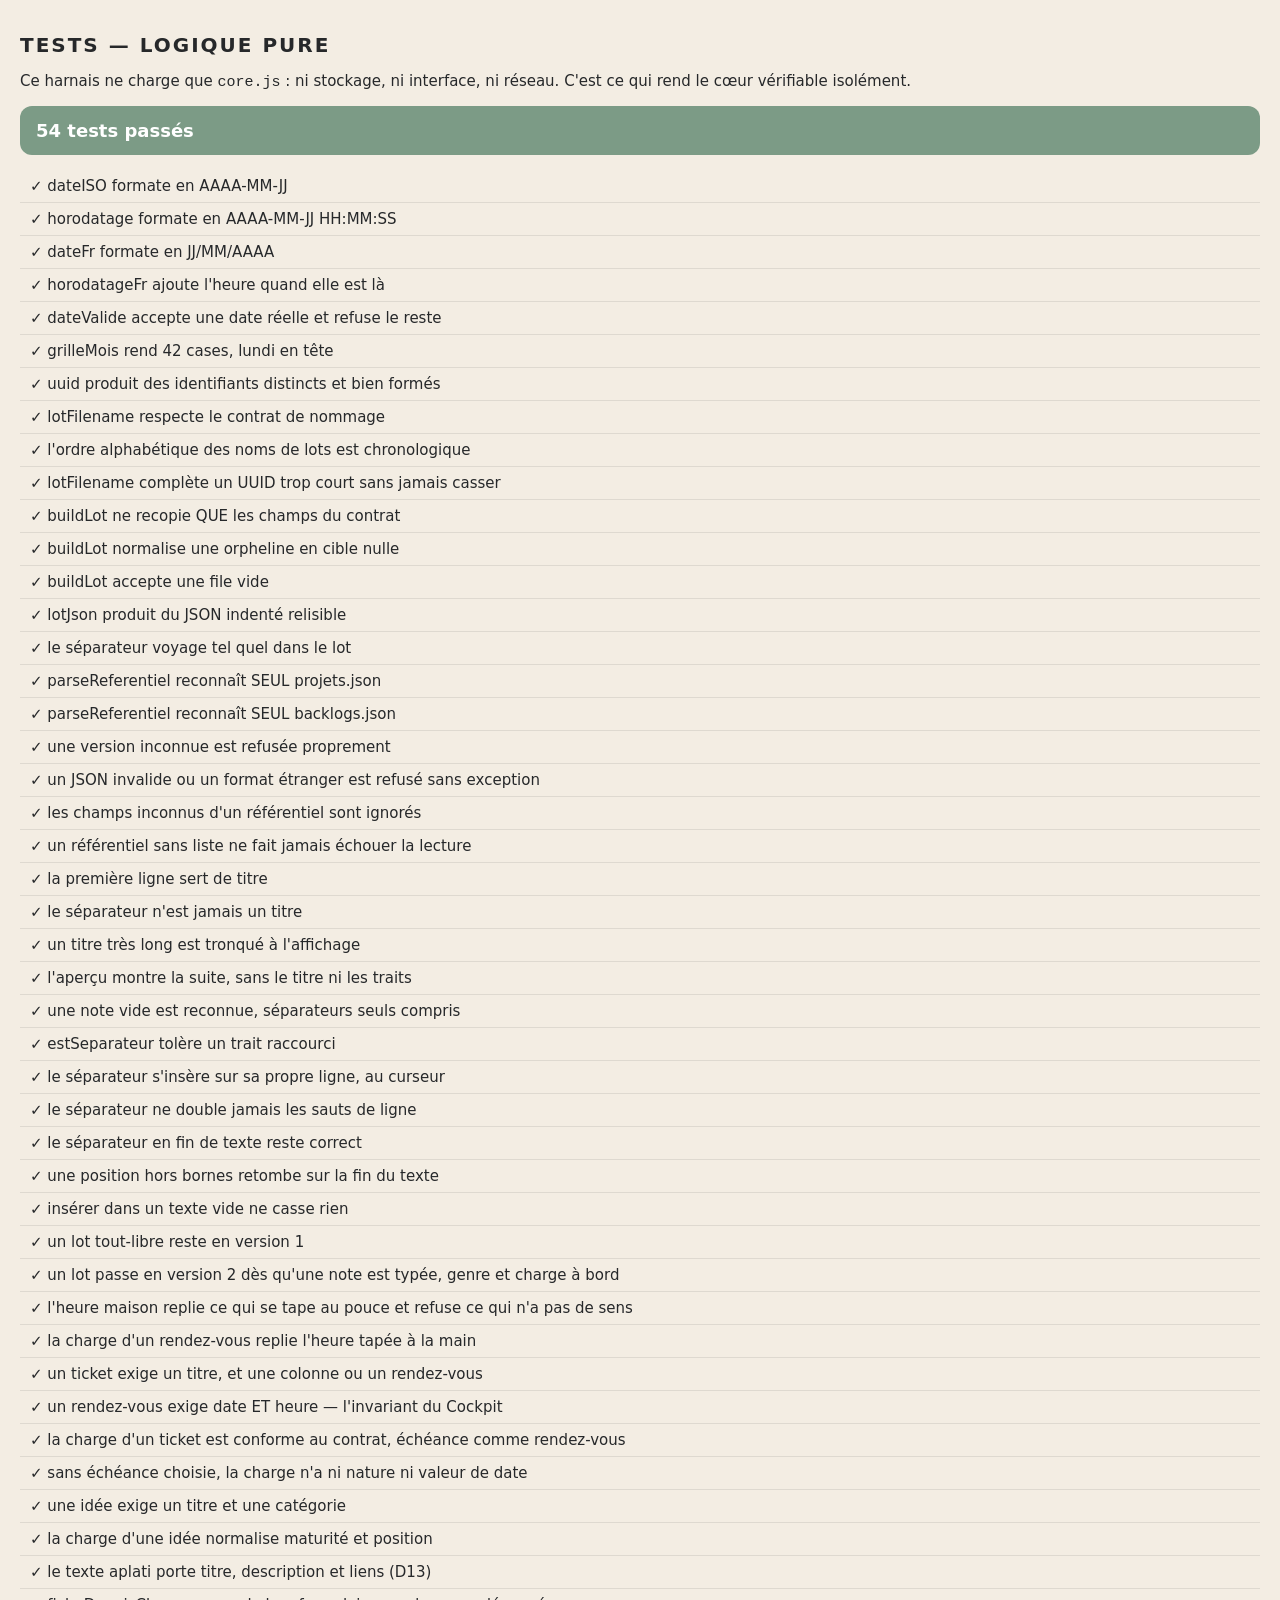
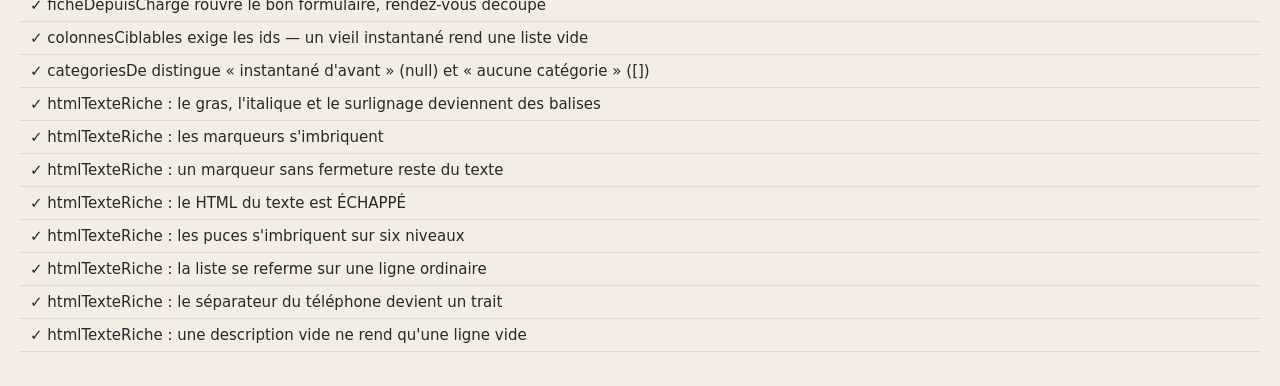
==== tests.html @ a729b192 "Descriptions du PC en texte riche : puces a six niveaux, gras, italique, surlignage, traits (cache v" ====
<!DOCTYPE html>
<html lang="fr">
  <head>
    <meta charset="utf-8" />
    <meta name="viewport" content="width=device-width, initial-scale=1" />
    <title>Tests — logique pure (core.js)</title>
    <style>
      body {
        font-family: system-ui, sans-serif;
        background: #f3ede3;
        color: #26282a;
        margin: 0;
        padding: 20px;
        font-size: 15px;
      }
      h1 { font-size: 20px; letter-spacing: 2px; text-transform: uppercase; }
      #bilan { font-size: 18px; font-weight: 700; padding: 14px 16px; border-radius: 12px; }
      .vert { background: #7c9b86; color: #fff; }
      .rouge { background: #a24b42; color: #fff; }
      ul { list-style: none; padding: 0; }
      li { padding: 7px 10px; border-bottom: 1px solid rgba(38, 40, 42, 0.1); }
      li.ko { background: rgba(162, 75, 66, 0.12); font-weight: 600; }
      .detail { display: block; font-size: 13px; color: rgba(38, 40, 42, 0.6); }
    </style>
  </head>
  <body>
    <h1>Tests — logique pure</h1>
    <p>
      Ce harnais ne charge que <code>core.js</code> : ni stockage, ni interface, ni réseau.
      C'est ce qui rend le cœur vérifiable isolément.
    </p>
    <div id="bilan">…</div>
    <ul id="liste"></ul>

    <script src="./core.js"></script>
    <script>
      var resultats = [];

      function test(nom, fn) {
        try {
          fn();
          resultats.push({ nom: nom, ok: true });
        } catch (e) {
          resultats.push({ nom: nom, ok: false, detail: String((e && e.message) || e) });
        }
      }

      function egal(a, b, message) {
        var sa = JSON.stringify(a);
        var sb = JSON.stringify(b);
        if (sa !== sb) throw new Error((message || '') + ' — attendu ' + sb + ', obtenu ' + sa);
      }

      function vrai(v, message) {
        if (!v) throw new Error(message || 'attendu vrai');
      }

      // ---- Dates ----

      test('dateISO formate en AAAA-MM-JJ', function () {
        egal(Core.dateISO(new Date(2026, 6, 28)), '2026-07-28');
        egal(Core.dateISO(new Date(2026, 0, 3)), '2026-01-03');
      });

      test('horodatage formate en AAAA-MM-JJ HH:MM:SS', function () {
        egal(Core.horodatage(new Date(2026, 6, 28, 9, 5, 3)), '2026-07-28 09:05:03');
      });

      test('dateFr formate en JJ/MM/AAAA', function () {
        egal(Core.dateFr('2026-07-28'), '28/07/2026');
      });

      test('horodatageFr ajoute l\'heure quand elle est là', function () {
        egal(Core.horodatageFr('2026-07-28 09:05:03'), '28/07/2026 à 09:05');
        egal(Core.horodatageFr('2026-07-28'), '28/07/2026');
      });

      test('dateValide accepte une date réelle et refuse le reste', function () {
        vrai(Core.dateValide('2026-07-28'));
        vrai(Core.dateValide('2024-02-29'), 'année bissextile');
        vrai(!Core.dateValide('2026-02-29'), 'le 29 février n\'existe pas en 2026');
        vrai(!Core.dateValide('2026-13-01'));
        vrai(!Core.dateValide('28/07/2026'));
        vrai(!Core.dateValide(''));
        vrai(!Core.dateValide(null));
      });

      test('grilleMois rend 42 cases, lundi en tête', function () {
        var cases = Core.grilleMois(2026, 6); // juillet 2026, le 1er est un mercredi
        egal(cases.length, 42);
        egal(cases[0].iso, '2026-06-29', 'la grille commence au lundi précédent');
        vrai(cases[0].horsMois);
        var premierDuMois = cases.filter(function (c) { return c.iso === '2026-07-01'; })[0];
        vrai(premierDuMois && !premierDuMois.horsMois);
      });

      // ---- UUID et nom de lot ----

      test('uuid produit des identifiants distincts et bien formés', function () {
        var a = Core.uuid();
        var b = Core.uuid();
        vrai(a !== b, 'deux UUID successifs diffèrent');
        vrai(/^[0-9a-f]{8}-[0-9a-f]{4}-[0-9a-f]{4}-[0-9a-f]{4}-[0-9a-f]{12}$/i.test(a), a);
      });

      test('lotFilename respecte le contrat de nommage', function () {
        var nom = Core.lotFilename('a1b2c3d4-0000-4000-8000-000000000000', new Date(2026, 6, 28, 9, 30, 5));
        egal(nom, 'lot 2026-07-28 09h30m05 a1b2c3.json');
      });

      test('l\'ordre alphabétique des noms de lots est chronologique', function () {
        var d1 = new Date(2026, 6, 27, 23, 59, 59);
        var d2 = new Date(2026, 6, 28, 0, 0, 0);
        var n1 = Core.lotFilename('ffffff00-0000-4000-8000-000000000000', d1);
        var n2 = Core.lotFilename('00000000-0000-4000-8000-000000000000', d2);
        vrai(n1 < n2, n1 + ' doit précéder ' + n2);
      });

      test('lotFilename complète un UUID trop court sans jamais casser', function () {
        egal(Core.lotFilename('ab', new Date(2026, 6, 28, 1, 2, 3)), 'lot 2026-07-28 01h02m03 ab0000.json');
      });

      // ---- Le lot ----

      test('buildLot ne recopie QUE les champs du contrat', function () {
        var lot = Core.buildLot(
          [{ uuid: 'u1', texte: 'a', date: '2026-07-28', cible: 'proj:3', cible_nom: 'Musique', cree_le: '2026-07-28 09:30:12', seq: 42, envoyee: false }],
          'lot-uuid',
          '2026-07-28 10:00:00'
        );
        egal(lot.format, 'cockpit-notes-lot');
        egal(lot.version, 1);
        egal(lot.lot, 'lot-uuid');
        egal(lot.genere_le, '2026-07-28 10:00:00');
        egal(Object.keys(lot.notes[0]).sort(), ['cible', 'cible_nom', 'cree_le', 'date', 'texte', 'uuid']);
        vrai(lot.notes[0].seq === undefined, 'le compteur de tri ne fuite jamais dans le lot');
      });

      test('buildLot normalise une orpheline en cible nulle', function () {
        var lot = Core.buildLot([{ uuid: 'u1', texte: 'a', date: '2026-07-28' }], 'l', 'g');
        egal(lot.notes[0].cible, null);
        egal(lot.notes[0].cible_nom, '');
        egal(lot.notes[0].cree_le, null);
      });

      test('buildLot accepte une file vide', function () {
        egal(Core.buildLot([], 'l', 'g').notes, []);
      });

      test('lotJson produit du JSON indenté relisible', function () {
        var lot = Core.buildLot([{ uuid: 'u1', texte: 'ligne\nsuite', date: '2026-07-28' }], 'l', 'g');
        var texte = Core.lotJson(lot);
        vrai(texte.indexOf('\n  ') >= 0, 'indenté');
        egal(JSON.parse(texte).notes[0].texte, 'ligne\nsuite', 'les sauts de ligne survivent');
      });

      test('le séparateur voyage tel quel dans le lot', function () {
        var texte = 'avant\n' + Core.SEPARATEUR + '\naprès';
        var lot = Core.buildLot([{ uuid: 'u1', texte: texte, date: '2026-07-28' }], 'l', 'g');
        egal(JSON.parse(Core.lotJson(lot)).notes[0].texte, texte);
      });

      // ---- Les référentiels ----

      function refProjets(version) {
        return JSON.stringify({
          format: 'cockpit-projets',
          version: version === undefined ? 1 : version,
          genere_le: '2026-07-28 12:00:00',
          projets: [{ cle: 'proj:1', nom: 'Musique', couleur: '#7C9B86' }],
        });
      }

      test('parseReferentiel reconnaît SEUL projets.json', function () {
        var r = Core.parseReferentiel(refProjets());
        vrai(r.ok);
        egal(r.genre, 'projets');
        egal(r.genere_le, '2026-07-28 12:00:00');
        egal(r.projets[0].nom, 'Musique');
      });

      test('parseReferentiel reconnaît SEUL backlogs.json', function () {
        var r = Core.parseReferentiel(JSON.stringify({
          format: 'cockpit-backlogs',
          version: 1,
          genere_le: '2026-07-28 12:00:00',
          projets: [{ cle: 'proj:1', nom: 'Musique', colonnes: [{ libelle: 'RDV', tickets: [] }] }],
        }));
        vrai(r.ok);
        egal(r.genre, 'backlogs');
        egal(r.projets[0].colonnes[0].libelle, 'RDV');
      });

      test('une version inconnue est refusée proprement', function () {
        var r = Core.parseReferentiel(refProjets(9));
        vrai(!r.ok);
        vrai(r.versionInconnue);
        vrai(r.erreur.indexOf('version') >= 0, r.erreur);
      });

      test('un JSON invalide ou un format étranger est refusé sans exception', function () {
        vrai(!Core.parseReferentiel('{pas du json').ok);
        vrai(!Core.parseReferentiel(JSON.stringify({ format: 'cadrage-cibles', version: 1 })).ok);
        vrai(!Core.parseReferentiel('null').ok);
      });

      test('les champs inconnus d\'un référentiel sont ignorés', function () {
        var r = Core.parseReferentiel(JSON.stringify({
          format: 'cockpit-projets',
          version: 1,
          genere_le: 'g',
          nouveaute: 42,
          projets: [{ cle: 'proj:1', nom: 'M', couleur: '#000', futur: true }],
        }));
        vrai(r.ok);
        egal(r.projets[0].nom, 'M');
      });

      test('un référentiel sans liste ne fait jamais échouer la lecture', function () {
        var r = Core.parseReferentiel(JSON.stringify({ format: 'cockpit-projets', version: 1 }));
        vrai(r.ok);
        egal(r.projets, []);
      });

      // ---- Le corps d'une note ----

      test('la première ligne sert de titre', function () {
        egal(Core.titreNote('Idée de refrain\nsuite'), 'Idée de refrain');
        egal(Core.titreNote('\n\n  Après des blancs  '), 'Après des blancs');
        egal(Core.titreNote(''), '(note vide)');
      });

      test('le séparateur n\'est jamais un titre', function () {
        egal(Core.titreNote(Core.SEPARATEUR + '\nvrai titre'), 'vrai titre');
      });

      test('un titre très long est tronqué à l\'affichage', function () {
        var titre = Core.titreNote(new Array(200).join('a'));
        vrai(titre.length <= 71, titre.length + ' caractères');
      });

      test('l\'aperçu montre la suite, sans le titre ni les traits', function () {
        egal(Core.apercuNote('titre\n' + Core.SEPARATEUR + '\nsuite\nfin'), 'suite · fin');
        egal(Core.apercuNote('titre seul'), '');
      });

      test('une note vide est reconnue, séparateurs seuls compris', function () {
        vrai(Core.noteVide(''));
        vrai(Core.noteVide('   \n\n  '));
        vrai(Core.noteVide(Core.SEPARATEUR));
        vrai(!Core.noteVide('a'));
        vrai(!Core.noteVide(Core.SEPARATEUR + '\nquelque chose'));
      });

      test('estSeparateur tolère un trait raccourci', function () {
        vrai(Core.estSeparateur(Core.SEPARATEUR));
        vrai(Core.estSeparateur('--------'));
        vrai(!Core.estSeparateur('---'));
        vrai(!Core.estSeparateur('- a -'));
      });

      // ---- L'insertion du séparateur ----

      test('le séparateur s\'insère sur sa propre ligne, au curseur', function () {
        var r = Core.insererSeparateur('avantaprès', 5);
        egal(r.texte, 'avant\n' + Core.SEPARATEUR + '\naprès');
        egal(r.texte.slice(0, r.curseur), 'avant\n' + Core.SEPARATEUR + '\n');
      });

      test('le séparateur ne double jamais les sauts de ligne', function () {
        var r = Core.insererSeparateur('avant\n', 6);
        egal(r.texte, 'avant\n' + Core.SEPARATEUR + '\n');
      });

      test('le séparateur en fin de texte reste correct', function () {
        var r = Core.insererSeparateur('texte', 5);
        egal(r.texte, 'texte\n' + Core.SEPARATEUR + '\n');
        egal(r.curseur, r.texte.length);
      });

      test('une position hors bornes retombe sur la fin du texte', function () {
        egal(Core.insererSeparateur('abc', 99).texte, 'abc\n' + Core.SEPARATEUR + '\n');
        egal(Core.insererSeparateur('abc').texte, 'abc\n' + Core.SEPARATEUR + '\n');
      });

      test('insérer dans un texte vide ne casse rien', function () {
        egal(Core.insererSeparateur('', 0).texte, Core.SEPARATEUR + '\n');
      });

      // ---- Notes typées (SPEC du 06-08-2026) : le lot v2 ----

      function noteLibre(uuid) {
        return { uuid: uuid, texte: 'libre', date: '2026-08-06', cible: null, cible_nom: '', cree_le: null };
      }

      test('un lot tout-libre reste en version 1', function () {
        var lot = Core.buildLot([noteLibre('a'), noteLibre('b')], 'u', 'g');
        egal(lot.version, 1);
        vrai(!('genre' in lot.notes[0]), 'aucun champ genre sur une note libre');
      });

      test('un lot passe en version 2 dès qu\'une note est typée, genre et charge à bord', function () {
        var ticket = {
          uuid: 't', texte: 'Mixer', date: '2026-08-06', cible: 'proj:1', cible_nom: 'Musique',
          cree_le: null, genre: 'ticket', charge: { titre: 'Mixer', colonne_id: 4 },
          seq: 12,
        };
        var lot = Core.buildLot([noteLibre('a'), ticket], 'u', 'g');
        egal(lot.version, 2);
        egal(lot.notes[1].genre, 'ticket');
        egal(lot.notes[1].charge.colonne_id, 4);
        vrai(!('seq' in lot.notes[1]), 'seq ne fuite jamais dans le lot');
        vrai(!('genre' in lot.notes[0]), 'la note libre du même lot reste nue');
      });

      // ---- Notes typées : la fiche Ticket ----

      test('l\'heure maison replie ce qui se tape au pouce et refuse ce qui n\'a pas de sens', function () {
        // Audit du 07-08-2026 : exiger « HH:MM » rendait le rendez-vous insaisissable sur
        // un pavé numérique sans « : ». On replie, le contrat reçoit toujours HH:MM.
        egal(Core.heureNormalisee('09:30'), '09:30');
        egal(Core.heureNormalisee('9:30'), '09:30');
        egal(Core.heureNormalisee('0930'), '09:30');
        egal(Core.heureNormalisee('930'), '09:30');
        egal(Core.heureNormalisee('9h30'), '09:30');
        egal(Core.heureNormalisee('9 h 30'), '09:30');
        egal(Core.heureNormalisee('9'), '09:00');
        egal(Core.heureNormalisee('23:59'), '23:59');
        egal(Core.heureNormalisee('0000'), '00:00');
        // Ce qui n'a pas de sens reste refusé.
        egal(Core.heureNormalisee('24:00'), '');
        egal(Core.heureNormalisee('12:75'), '');
        egal(Core.heureNormalisee(''), '');
        egal(Core.heureNormalisee('12345'), '');
        vrai(Core.heureValide('930'));
        vrai(!Core.heureValide('24:00'));
      });

      test('la charge d\'un rendez-vous replie l\'heure tapée à la main', function () {
        var f = Core.ficheVierge();
        f.titre = 'Studio';
        f.rdv = true;
        f.date_valeur = '2026-08-20';
        f.heure = '9h30';
        egal(Core.chargeTicket(f).date_valeur, '2026-08-20 09:30');
      });

      test('un ticket exige un titre, et une colonne ou un rendez-vous', function () {
        var f = Core.ficheVierge();
        vrai(Core.validerFicheTicket(f).indexOf('titre') >= 0);
        f.titre = 'Mixer';
        vrai(Core.validerFicheTicket(f).indexOf('colonne') >= 0);
        f.colonne_id = 4;
        egal(Core.validerFicheTicket(f), null);
      });

      test('un rendez-vous exige date ET heure — l\'invariant du Cockpit', function () {
        var f = Core.ficheVierge();
        f.titre = 'Studio';
        f.rdv = true;
        vrai(Core.validerFicheTicket(f) !== null);
        f.date_valeur = '2026-08-20';
        vrai(Core.validerFicheTicket(f) !== null, 'la date seule ne suffit pas');
        f.heure = '09:30';
        egal(Core.validerFicheTicket(f), null);
      });

      test('la charge d\'un ticket est conforme au contrat, échéance comme rendez-vous', function () {
        var f = Core.ficheVierge();
        f.titre = ' Mixer ';
        f.colonne_id = 4;
        f.colonne_libelle = 'En cours';
        f.date_valeur = '2026-08-12';
        f.rappel_home = true;
        f.liens = [{ libelle: 'Doc', url: 'https://exemple.fr' }, { libelle: 'vide', url: '  ' }];
        var c = Core.chargeTicket(f);
        egal(c.titre, 'Mixer');
        egal(c.date_nature, 'echeance');
        egal(c.date_valeur, '2026-08-12');
        egal(c.liens.length, 1, 'un lien sans URL n\'existe pas');
        f.rdv = true;
        f.heure = '09:30';
        c = Core.chargeTicket(f);
        egal(c.colonne_id, null, 'un rendez-vous vit hors colonne');
        egal(c.date_nature, 'rdv');
        egal(c.date_valeur, '2026-08-12 09:30');
      });

      test('sans échéance choisie, la charge n\'a ni nature ni valeur de date', function () {
        var f = Core.ficheVierge();
        f.titre = 'Simple';
        f.colonne_id = 2;
        var c = Core.chargeTicket(f);
        egal(c.date_nature, null);
        egal(c.date_valeur, null);
      });

      // ---- Notes typées : la fiche Idée ----

      test('une idée exige un titre et une catégorie', function () {
        var f = Core.ficheVierge();
        vrai(Core.validerFicheIdee(f).indexOf('titre') >= 0);
        f.titre = 'Clip';
        vrai(Core.validerFicheIdee(f).indexOf('catégorie') >= 0);
        f.categorie_id = 7;
        egal(Core.validerFicheIdee(f), null);
      });

      test('la charge d\'une idée normalise maturité et position', function () {
        var f = Core.ficheVierge();
        f.titre = 'Clip';
        f.categorie_id = 7;
        f.maturite = 'nimporte';
        f.position = 'haut';
        f.coup_de_coeur = true;
        var c = Core.chargeIdee(f);
        egal(c.maturite, 'brut', 'une maturité inconnue retombe sur brut');
        egal(c.position, 'haut');
        egal(c.coup_de_coeur, true);
      });

      // ---- Notes typées : le texte aplati et l'aller-retour de la fiche ----

      test('le texte aplati porte titre, description et liens (D13)', function () {
        var f = Core.ficheVierge();
        f.titre = 'Mixer';
        f.description = 'Le refrain';
        f.liens = [{ libelle: 'Doc', url: 'https://exemple.fr' }, { libelle: '', url: 'https://a.fr' }];
        egal(Core.texteDe(f), 'Mixer\n\nLe refrain\n\nDoc — https://exemple.fr\nhttps://a.fr');
        var court = Core.ficheVierge();
        court.titre = 'Seul';
        egal(Core.texteDe(court), 'Seul');
      });

      test('ficheDepuisCharge rouvre le bon formulaire, rendez-vous découpé', function () {
        var f = Core.ficheDepuisCharge('ticket', {
          titre: 'Studio', description: 'd', date_nature: 'rdv', date_valeur: '2026-08-20 09:30',
          rappel_home: true, position: 'haut', liens: [{ libelle: 'x', url: 'https://x.fr' }],
        });
        vrai(f.rdv);
        egal(f.date_valeur, '2026-08-20');
        egal(f.heure, '09:30');
        egal(f.position, 'haut');
        egal(f.liens.length, 1);
        var i = Core.ficheDepuisCharge('idee', { titre: 'Clip', categorie_id: 7, maturite: 'creuser', coup_de_coeur: true });
        egal(i.categorie_id, 7);
        egal(i.maturite, 'creuser');
        vrai(i.coup_de_coeur);
        egal(Core.ficheDepuisCharge('ticket', null).titre, '', 'charge bancale : fiche vierge, jamais une erreur');
      });

      // ---- Notes typées : ce que le référentiel permet (§4.6) ----

      test('colonnesCiblables exige les ids — un vieil instantané rend une liste vide', function () {
        var vieux = { colonnes: [{ libelle: 'RDV', systeme: true }, { libelle: 'En cours' }] };
        egal(Core.colonnesCiblables(vieux), []);
        var neuf = {
          colonnes: [
            { libelle: 'RDV', systeme: true },
            { id: 4, libelle: 'En cours', terminale: false },
            { id: 5, libelle: 'Fait', terminale: true },
          ],
        };
        egal(Core.colonnesCiblables(neuf).length, 2, 'la pseudo-colonne RDV est exclue');
        egal(Core.colonnesCiblables(null), []);
      });

      test('categoriesDe distingue « instantané d\'avant » (null) et « aucune catégorie » ([])', function () {
        egal(Core.categoriesDe({ colonnes: [] }), null);
        egal(Core.categoriesDe({ categories: [] }), []);
        egal(Core.categoriesDe({ categories: [{ id: 1, libelle: 'Concepts', idees: [] }] }).length, 1);
      });

      // ---- Texte riche des descriptions venues du PC (15-08-2026) ----

      test('htmlTexteRiche : le gras, l\'italique et le surlignage deviennent des balises', function () {
        egal(Core.htmlTexteRiche('**a**'), '<p class="tr-p"><strong>a</strong></p>');
        egal(Core.htmlTexteRiche('__a__'), '<p class="tr-p"><em>a</em></p>');
        egal(Core.htmlTexteRiche('==a=='), '<p class="tr-p"><mark>a</mark></p>');
      });

      test('htmlTexteRiche : les marqueurs s\'imbriquent', function () {
        egal(
          Core.htmlTexteRiche('==**__a__**=='),
          '<p class="tr-p"><mark><strong><em>a</em></strong></mark></p>',
        );
      });

      test('htmlTexteRiche : un marqueur sans fermeture reste du texte', function () {
        egal(Core.htmlTexteRiche('2 ** 3'), '<p class="tr-p">2 ** 3</p>');
      });

      test('htmlTexteRiche : le HTML du texte est ÉCHAPPÉ', function () {
        // ⚠️ « </scr'+'ipt> » coupé en deux : écrit d'un bloc, il fermerait CE bloc de
        // script et le harnais entier tomberait en erreur de syntaxe.
        var dangereux = '<scr' + 'ipt>x</scr' + 'ipt>';
        egal(
          Core.htmlTexteRiche(dangereux),
          '<p class="tr-p">&lt;scr' + 'ipt&gt;x&lt;/scr' + 'ipt&gt;</p>',
        );
        egal(Core.htmlTexteRiche('**<b>**'), '<p class="tr-p"><strong>&lt;b&gt;</strong></p>');
      });

      test('htmlTexteRiche : les puces s\'imbriquent sur six niveaux', function () {
        var html = Core.htmlTexteRiche('• a\n  ◦ b\n    ▪ c\n      • d\n        ◦ e\n          ▪ f');
        egal((html.match(/<ul/g) || []).length, 6, 'six listes imbriquées');
        egal((html.match(/<li/g) || []).length, 6, 'six éléments');
        egal((html.match(/<\/ul>/g) || []).length, 6, 'toutes refermées');
      });

      test('htmlTexteRiche : la liste se referme sur une ligne ordinaire', function () {
        egal(
          Core.htmlTexteRiche('• a\nfin'),
          '<ul class="tr-liste"><li class="tr-item">a</li></ul><p class="tr-p">fin</p>',
        );
      });

      test('htmlTexteRiche : le séparateur du téléphone devient un trait', function () {
        egal(Core.htmlTexteRiche(Core.SEPARATEUR), '<hr class="tr-trait">');
      });

      test('htmlTexteRiche : une description vide ne rend qu\'une ligne vide', function () {
        egal(Core.htmlTexteRiche(''), '<p class="tr-p"></p>');
        egal(Core.htmlTexteRiche(null), '<p class="tr-p"></p>');
      });

      // ---- Bilan ----

      var echecs = resultats.filter(function (r) { return !r.ok; });
      document.getElementById('bilan').className = echecs.length ? 'rouge' : 'vert';
      document.getElementById('bilan').textContent = echecs.length
        ? echecs.length + ' test(s) en échec sur ' + resultats.length
        : resultats.length + ' tests passés';
      document.getElementById('liste').innerHTML = resultats
        .map(function (r) {
          return (
            '<li class="' + (r.ok ? 'ok' : 'ko') + '">' + (r.ok ? '✓ ' : '✗ ') + r.nom +
            (r.detail ? '<span class="detail">' + r.detail + '</span>' : '') + '</li>'
          );
        })
        .join('');
    </script>
  </body>
</html>
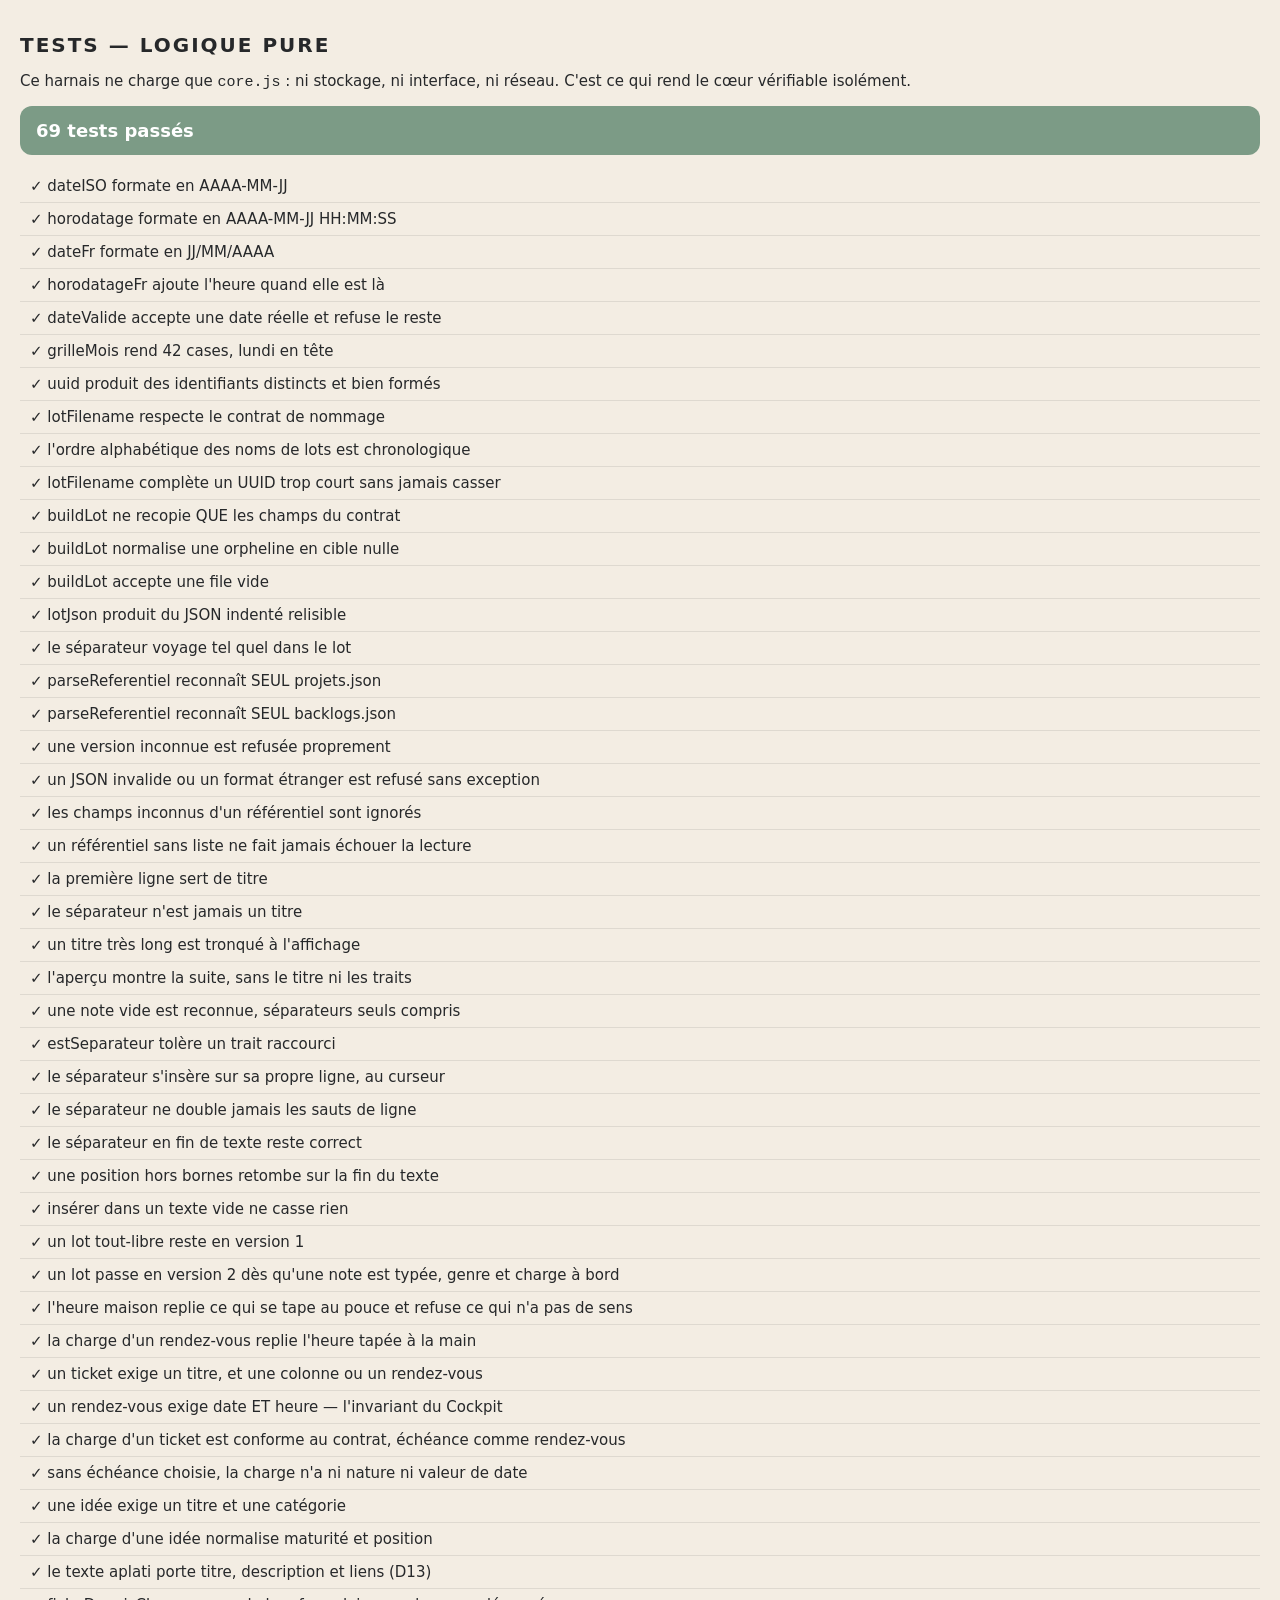
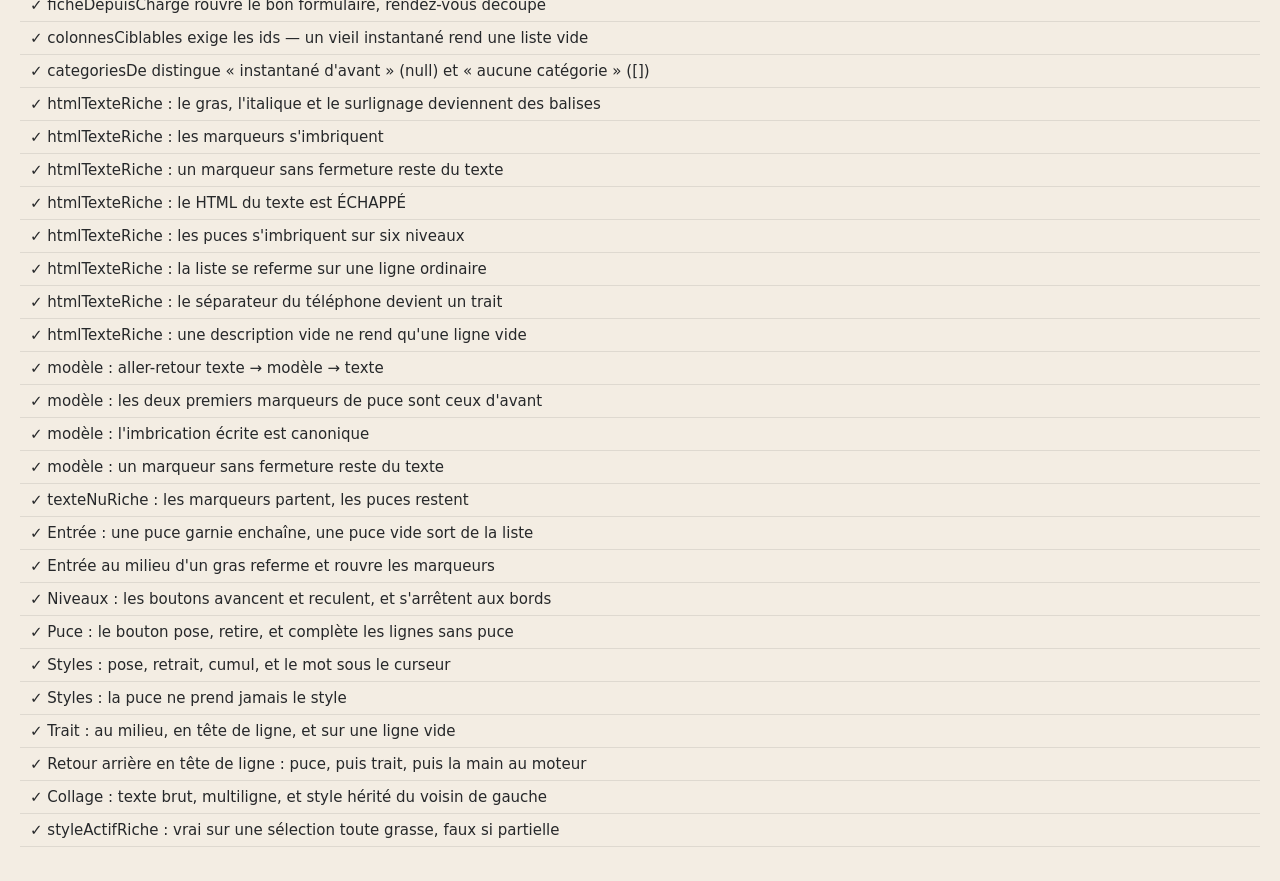
==== commit 447ccc9f: "Le telephone ECRIT le texte riche : puces a six niveaux, gras, italique, surlignage, traits (cache v" ====
--- a/tests.html
+++ b/tests.html
@@ -520,8 +520,121 @@
       });
 
       test('htmlTexteRiche : une description vide ne rend qu\'une ligne vide', function () {
-        egal(Core.htmlTexteRiche(''), '<p class="tr-p"></p>');
-        egal(Core.htmlTexteRiche(null), '<p class="tr-p"></p>');
+        // Le <br> n'est pas décoratif : sans lui, le bloc vide n'a pas de hauteur et le
+        // curseur n'a nulle part où se poser quand on ÉDITE. Un seul chemin de rendu sert
+        // la lecture et l'édition, donc il est là des deux côtés.
+        egal(Core.htmlTexteRiche(''), '<p class="tr-p"><br></p>');
+        egal(Core.htmlTexteRiche(null), '<p class="tr-p"><br></p>');
+      });
+
+      // ---- Le modèle et les gestes du champ riche (15-08-2026, écriture sur le téléphone) ----
+      //
+      // ⚠️ Portage de `src/pages/projet/texteRiche.ts`. Ces tests sont le garde-fou contre
+      // la divergence : ils reprennent les cas du banc du PC (`banc_texte_riche.cjs`).
+
+      function P(ligne, plat) { return { ligne: ligne, plat: plat }; }
+      function jouer(texte, geste) {
+        var lignes = Core.lireModeleRiche(texte);
+        var suite = geste(lignes);
+        return suite === null ? null : Core.ecrireModeleRiche(suite.lignes);
+      }
+
+      test('modèle : aller-retour texte → modèle → texte', function () {
+        var cas = [
+          '',
+          'une ligne',
+          '• a\n  ◦ b\n    ▪ c\n      • d\n        ◦ e\n          ▪ f',
+          'du **gras**, de l\'__italique__ et du ==rouge==',
+          'a\n' + Core.SEPARATEUR + '\nb',
+          '• **gras** dans une puce',
+          '==**__tout à la fois__**==',
+          'ligne vide au milieu\n\nsuite',
+        ];
+        cas.forEach(function (t) {
+          egal(Core.ecrireModeleRiche(Core.lireModeleRiche(t)), t, t);
+        });
+      });
+
+      test('modèle : les deux premiers marqueurs de puce sont ceux d\'avant', function () {
+        egal(Core.PUCES_RICHES[0], '• ');
+        egal(Core.PUCES_RICHES[1], '  ◦ ');
+        egal(Core.NIVEAUX_RICHES, 6);
+      });
+
+      test('modèle : l\'imbrication écrite est canonique', function () {
+        egal(Core.replierRiche('a', [{ gras: true, italique: true, surligne: true }]), '==**__a__**==');
+      });
+
+      test('modèle : un marqueur sans fermeture reste du texte', function () {
+        egal(Core.deplierRiche('2 ** 3').plat, '2 ** 3');
+      });
+
+      test('texteNuRiche : les marqueurs partent, les puces restent', function () {
+        egal(Core.texteNuRiche('• un **gras** et __ital__'), '• un gras et ital');
+        egal(Core.texteNuRiche('a\n' + Core.SEPARATEUR + '\nb'), 'a\n—\nb');
+      });
+
+      test('Entrée : une puce garnie enchaîne, une puce vide sort de la liste', function () {
+        egal(jouer('• un', function (l) { return Core.entreeRiche(l, P(0, 3), P(0, 3)); }), '• un\n• ');
+        egal(jouer('  ◦ ', function (l) { return Core.entreeRiche(l, P(0, 0), P(0, 0)); }), '• ');
+        egal(jouer('• ', function (l) { return Core.entreeRiche(l, P(0, 0), P(0, 0)); }), '');
+      });
+
+      test('Entrée au milieu d\'un gras referme et rouvre les marqueurs', function () {
+        egal(jouer('**abcd**', function (l) { return Core.entreeRiche(l, P(0, 2), P(0, 2)); }), '**ab**\n**cd**');
+      });
+
+      test('Niveaux : les boutons avancent et reculent, et s\'arrêtent aux bords', function () {
+        egal(jouer('• un', function (l) { return Core.decalerRiche(l, P(0, 1), P(0, 1), 1); }), '  ◦ un');
+        egal(jouer('  ◦ un', function (l) { return Core.decalerRiche(l, P(0, 1), P(0, 1), -1); }), '• un');
+        egal(jouer('• un', function (l) { return Core.decalerRiche(l, P(0, 1), P(0, 1), -1); }), null);
+        egal(jouer(Core.PUCES_RICHES[5] + 'un', function (l) { return Core.decalerRiche(l, P(0, 1), P(0, 1), 1); }), null);
+        egal(jouer('un', function (l) { return Core.decalerRiche(l, P(0, 1), P(0, 1), 1); }), null);
+      });
+
+      test('Puce : le bouton pose, retire, et complète les lignes sans puce', function () {
+        egal(jouer('un', function (l) { return Core.basculerPuceRiche(l, P(0, 0), P(0, 0)); }), '• un');
+        egal(jouer('• un', function (l) { return Core.basculerPuceRiche(l, P(0, 0), P(0, 0)); }), 'un');
+        egal(jouer('• a\nb', function (l) { return Core.basculerPuceRiche(l, P(0, 0), P(1, 1)); }), '• a\n• b');
+      });
+
+      test('Styles : pose, retrait, cumul, et le mot sous le curseur', function () {
+        egal(jouer('abcd', function (l) { return Core.basculerStyleRiche(l, P(0, 1), P(0, 3), 'gras'); }), 'a**bc**d');
+        egal(jouer('a**bc**d', function (l) { return Core.basculerStyleRiche(l, P(0, 1), P(0, 3), 'gras'); }), 'abcd');
+        egal(jouer('**ab**', function (l) { return Core.basculerStyleRiche(l, P(0, 0), P(0, 2), 'italique'); }), '**__ab__**');
+        egal(jouer('un mot ici', function (l) { return Core.basculerStyleRiche(l, P(0, 4), P(0, 4), 'gras'); }), 'un **mot** ici');
+      });
+
+      test('Styles : la puce ne prend jamais le style', function () {
+        egal(jouer('• ab', function (l) { return Core.basculerStyleRiche(l, P(0, 0), P(0, 2), 'gras'); }), '• **ab**');
+      });
+
+      test('Trait : au milieu, en tête de ligne, et sur une ligne vide', function () {
+        egal(jouer('abcd', function (l) { return Core.insererTraitRiche(l, P(0, 2), P(0, 2)); }),
+          'ab\n' + Core.SEPARATEUR + '\ncd');
+        egal(jouer('abcd', function (l) { return Core.insererTraitRiche(l, P(0, 0), P(0, 0)); }),
+          Core.SEPARATEUR + '\nabcd');
+        egal(jouer('', function (l) { return Core.insererTraitRiche(l, P(0, 0), P(0, 0)); }),
+          Core.SEPARATEUR + '\n');
+      });
+
+      test('Retour arrière en tête de ligne : puce, puis trait, puis la main au moteur', function () {
+        egal(jouer('  ◦ ab', function (l) { return Core.retourArriereRiche(l, P(0, 0), P(0, 0)); }), '• ab');
+        egal(jouer('• ab', function (l) { return Core.retourArriereRiche(l, P(0, 0), P(0, 0)); }), 'ab');
+        egal(jouer(Core.SEPARATEUR + '\nab', function (l) { return Core.retourArriereRiche(l, P(1, 0), P(1, 0)); }), 'ab');
+        egal(jouer('ab', function (l) { return Core.retourArriereRiche(l, P(0, 1), P(0, 1)); }), null);
+      });
+
+      test('Collage : texte brut, multiligne, et style hérité du voisin de gauche', function () {
+        egal(jouer('ad', function (l) { return Core.insererRiche(l, P(0, 1), P(0, 1), 'bc'); }), 'abcd');
+        egal(jouer('ad', function (l) { return Core.insererRiche(l, P(0, 1), P(0, 1), 'b\nc'); }), 'ab\ncd');
+        egal(jouer('**ab**', function (l) { return Core.insererRiche(l, P(0, 1), P(0, 1), 'X'); }), '**aXb**');
+        egal(jouer('', function (l) { return Core.insererRiche(l, P(0, 0), P(0, 0), '2 ** 3'); }), '2 ** 3');
+      });
+
+      test('styleActifRiche : vrai sur une sélection toute grasse, faux si partielle', function () {
+        egal(Core.styleActifRiche(Core.lireModeleRiche('**ab**'), P(0, 1), P(0, 1), 'gras'), true);
+        egal(Core.styleActifRiche(Core.lireModeleRiche('**a**b'), P(0, 0), P(0, 2), 'gras'), false);
       });
 
       // ---- Bilan ----
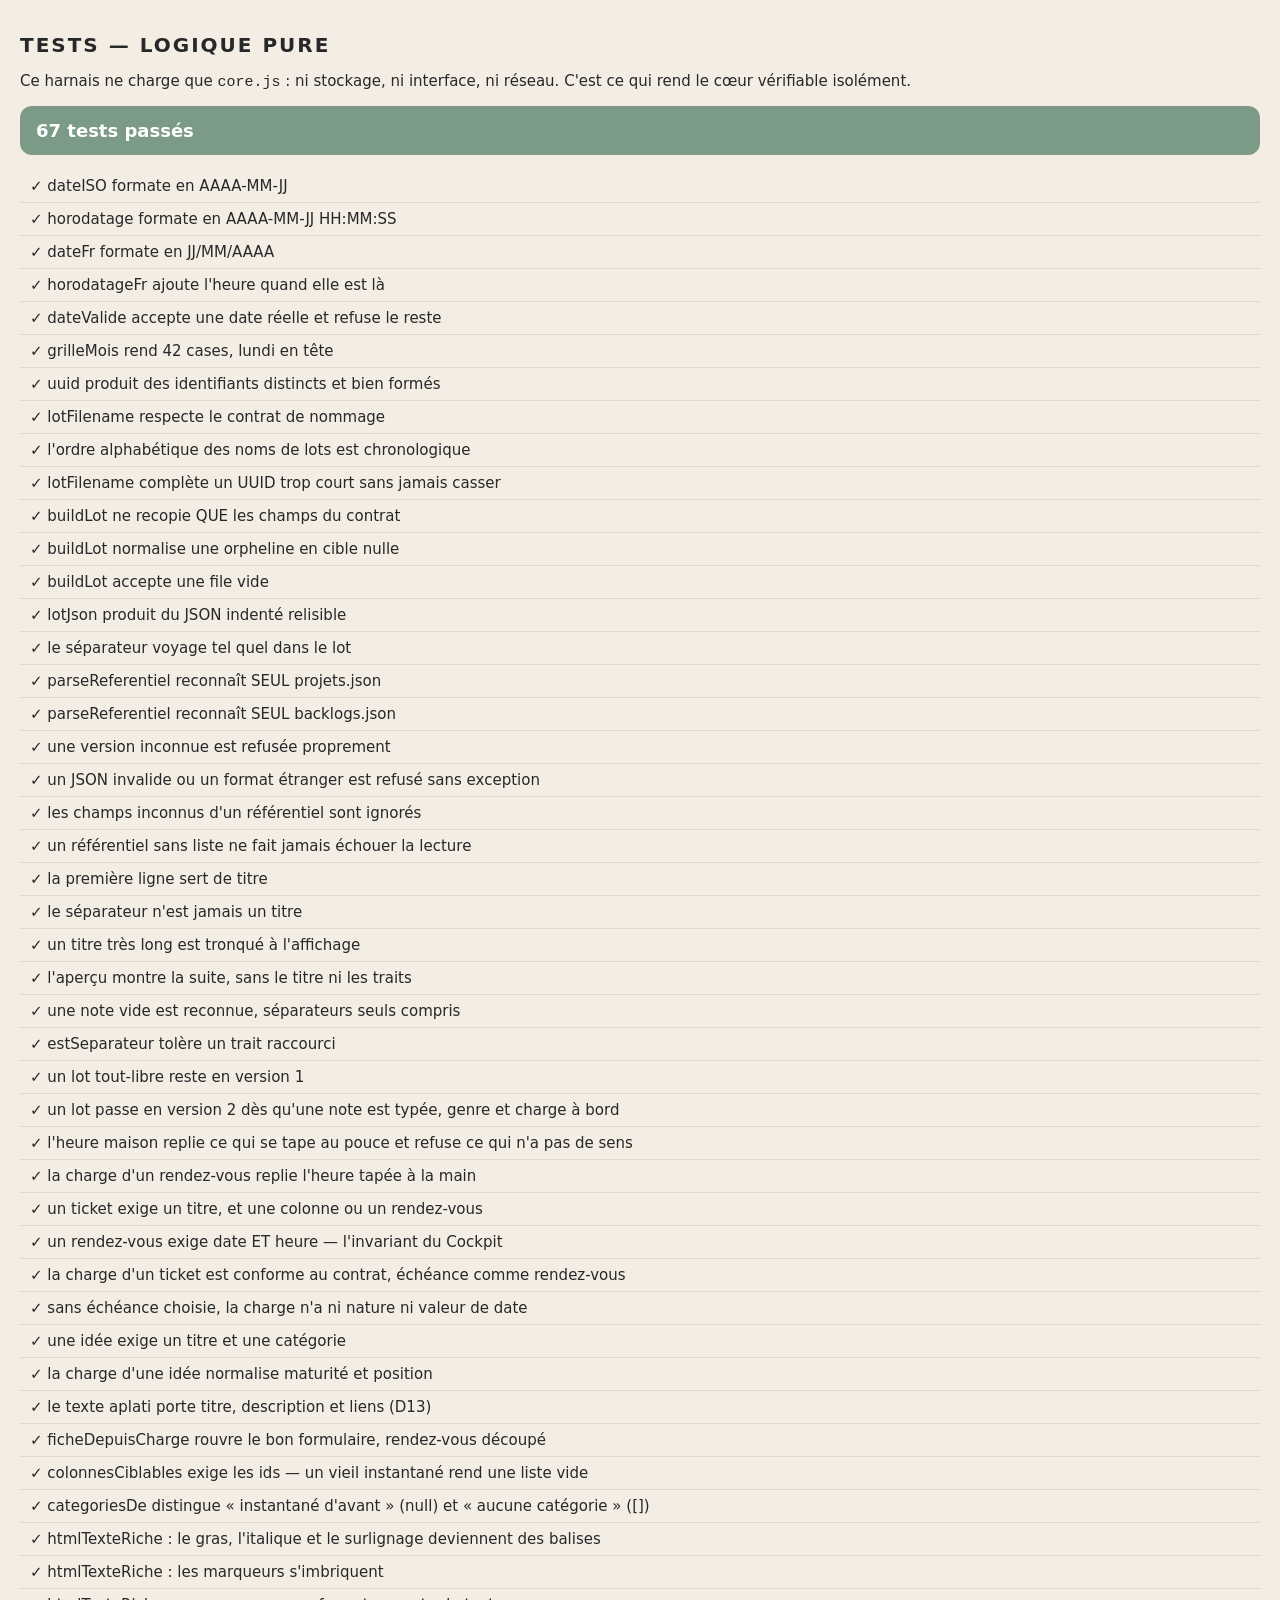
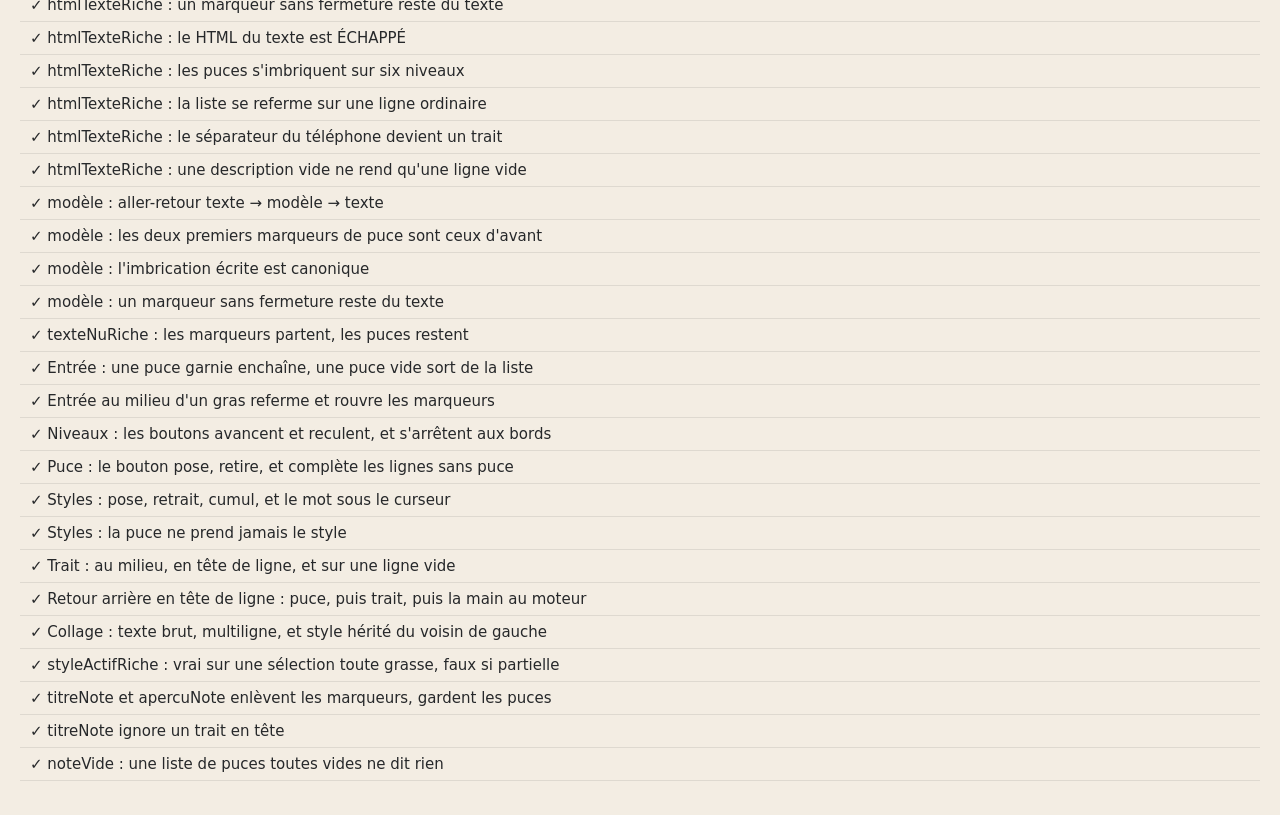
==== commit c846ed56: "La note libre devient riche elle aussi ; titre et apercu sur le texte nu (cache v17)" ====
--- a/tests.html
+++ b/tests.html
@@ -259,34 +259,6 @@
         vrai(!Core.estSeparateur('- a -'));
       });
 
-      // ---- L'insertion du séparateur ----
-
-      test('le séparateur s\'insère sur sa propre ligne, au curseur', function () {
-        var r = Core.insererSeparateur('avantaprès', 5);
-        egal(r.texte, 'avant\n' + Core.SEPARATEUR + '\naprès');
-        egal(r.texte.slice(0, r.curseur), 'avant\n' + Core.SEPARATEUR + '\n');
-      });
-
-      test('le séparateur ne double jamais les sauts de ligne', function () {
-        var r = Core.insererSeparateur('avant\n', 6);
-        egal(r.texte, 'avant\n' + Core.SEPARATEUR + '\n');
-      });
-
-      test('le séparateur en fin de texte reste correct', function () {
-        var r = Core.insererSeparateur('texte', 5);
-        egal(r.texte, 'texte\n' + Core.SEPARATEUR + '\n');
-        egal(r.curseur, r.texte.length);
-      });
-
-      test('une position hors bornes retombe sur la fin du texte', function () {
-        egal(Core.insererSeparateur('abc', 99).texte, 'abc\n' + Core.SEPARATEUR + '\n');
-        egal(Core.insererSeparateur('abc').texte, 'abc\n' + Core.SEPARATEUR + '\n');
-      });
-
-      test('insérer dans un texte vide ne casse rien', function () {
-        egal(Core.insererSeparateur('', 0).texte, Core.SEPARATEUR + '\n');
-      });
-
       // ---- Notes typées (SPEC du 06-08-2026) : le lot v2 ----
 
       function noteLibre(uuid) {
@@ -637,6 +609,23 @@
         egal(Core.styleActifRiche(Core.lireModeleRiche('**a**b'), P(0, 0), P(0, 2), 'gras'), false);
       });
 
+      // ---- La note libre est riche elle aussi (15-08-2026, second temps) ----
+
+      test('titreNote et apercuNote enlèvent les marqueurs, gardent les puces', function () {
+        egal(Core.titreNote('• **gras**\n  ◦ suite'), '• gras');
+        egal(Core.apercuNote('• **gras**\n  ◦ __suite__'), '◦ suite');
+      });
+
+      test('titreNote ignore un trait en tête', function () {
+        egal(Core.titreNote(Core.SEPARATEUR + '\nvrai titre'), 'vrai titre');
+      });
+
+      test('noteVide : une liste de puces toutes vides ne dit rien', function () {
+        vrai(Core.noteVide('• \n  ◦ \n' + Core.SEPARATEUR));
+        vrai(Core.noteVide(''));
+        vrai(!Core.noteVide('• a'));
+      });
+
       // ---- Bilan ----
 
       var echecs = resultats.filter(function (r) { return !r.ok; });
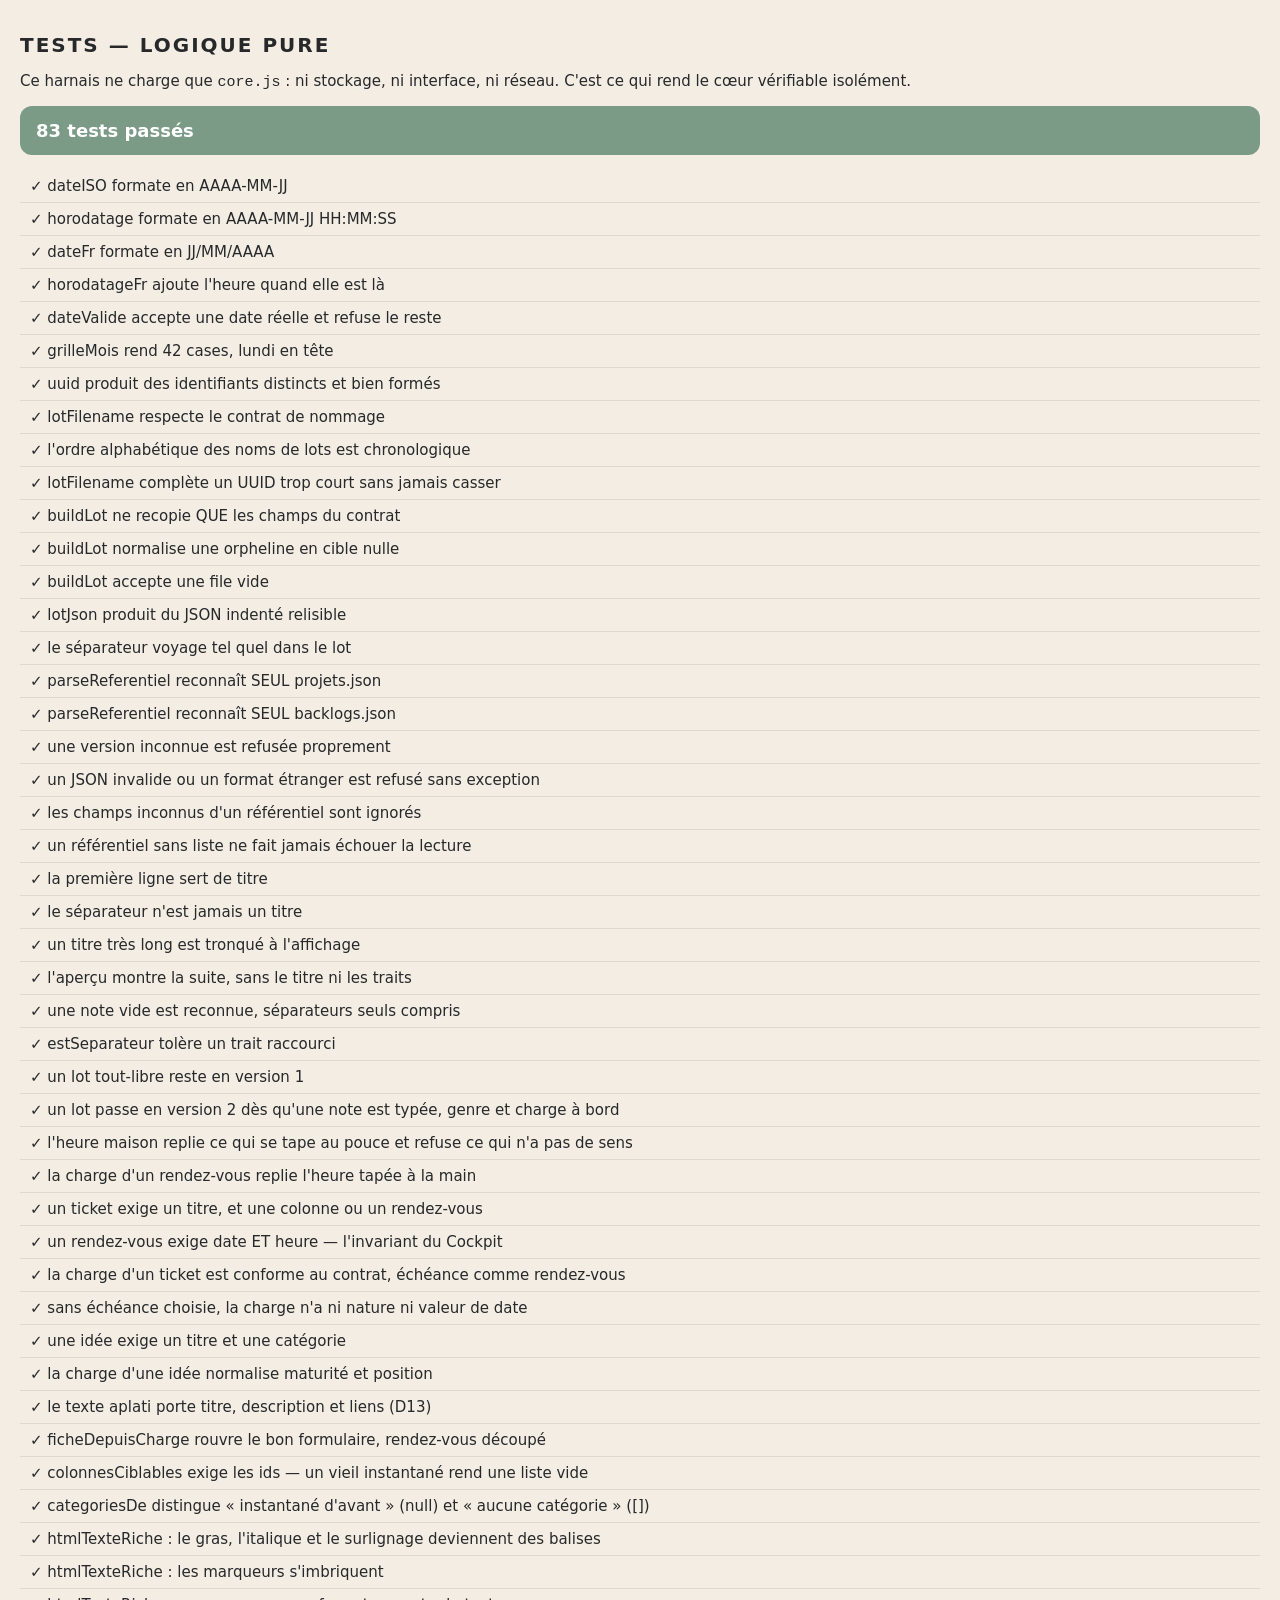
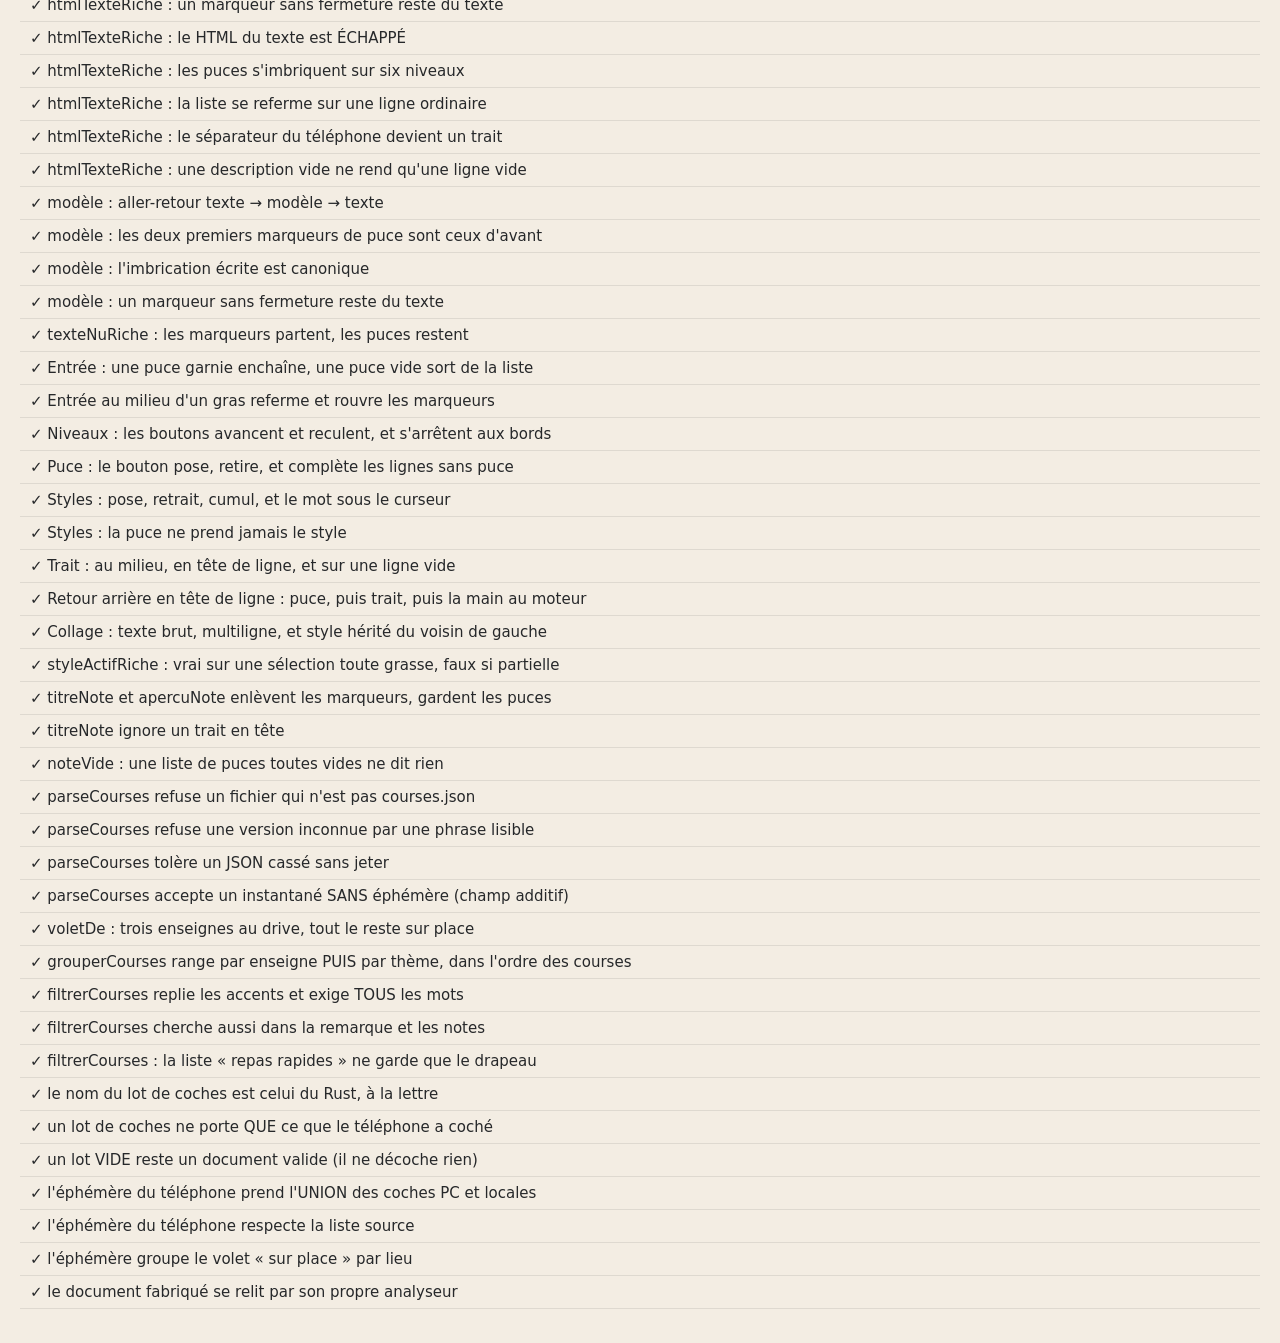
==== commit c60aaea6: "PWA notes : mise a jour (cache v18)" ====
--- a/tests.html
+++ b/tests.html
@@ -626,6 +626,183 @@
         vrai(!Core.noteVide('• a'));
       });
 
+      // ---- Courses (SPEC du 18-08-2026) ----
+
+      var ART = function (nom, enseigne, theme, options) {
+        options = options || {};
+        return {
+          uuid: 'u-' + nom,
+          nom: nom,
+          theme: theme || 'FRAIS',
+          ordre: options.ordre || 1,
+          enseigne_principale: enseigne || '',
+          enseigne_detail: options.detail || '',
+          repas_rapide: !!options.rapide,
+          coche: !!options.coche,
+          quantite: options.quantite || '',
+          commentaire: options.commentaire || '',
+          remarque: options.remarque || '',
+          notes: options.notes || '',
+          prix: {},
+          achat: '',
+        };
+      };
+
+      test('parseCourses refuse un fichier qui n\'est pas courses.json', function () {
+        var r = Core.parseCourses(JSON.stringify({ format: 'cockpit-backlogs', version: 1 }));
+        vrai(!r.ok);
+        vrai(r.erreur.indexOf('référentiel des courses') !== -1, r.erreur);
+      });
+
+      test('parseCourses refuse une version inconnue par une phrase lisible', function () {
+        var r = Core.parseCourses(JSON.stringify({ format: 'cockpit-courses', version: 9 }));
+        vrai(!r.ok);
+        vrai(r.versionInconnue);
+        vrai(r.erreur.indexOf('version 9') !== -1, r.erreur);
+      });
+
+      test('parseCourses tolère un JSON cassé sans jeter', function () {
+        var r = Core.parseCourses('{ pas du json');
+        vrai(!r.ok);
+        vrai(r.erreur.indexOf('JSON invalide') !== -1, r.erreur);
+      });
+
+      test('parseCourses accepte un instantané SANS éphémère (champ additif)', function () {
+        var r = Core.parseCourses(JSON.stringify({
+          format: 'cockpit-courses', version: 1, genere_le: '2026-08-18 21:00:00',
+          themes: [{ id: 1, libelle: 'FRAIS', ordre: 1 }], articles: [],
+        }));
+        vrai(r.ok);
+        egal(r.ephemere, null);
+        egal(r.themes.length, 1);
+      });
+
+      test('voletDe : trois enseignes au drive, tout le reste sur place', function () {
+        egal(Core.voletDe('super_u'), 'drive_en_ligne');
+        egal(Core.voletDe('picard'), 'drive_en_ligne');
+        egal(Core.voletDe('en_ligne'), 'drive_en_ligne');
+        // ⚠️ Écomiam est une LIVRAISON et tombe pourtant « sur place » : règle littérale
+        // de la spec §7, la même des deux côtés.
+        egal(Core.voletDe('ecomiam'), 'sur_place');
+        egal(Core.voletDe('biocoop'), 'sur_place');
+        egal(Core.voletDe(''), 'sur_place');
+      });
+
+      test('grouperCourses range par enseigne PUIS par thème, dans l\'ordre des courses', function () {
+        var groupes = Core.grouperCourses(
+          [ART('a', 'biocoop', 'FRAIS'), ART('b', 'super_u', 'SURGELÉS'), ART('c', 'super_u', 'FRAIS')],
+          [{ libelle: 'FRAIS', ordre: 1 }, { libelle: 'SURGELÉS', ordre: 2 }],
+        );
+        egal(groupes.map(function (g) { return g.cle; }), ['super_u', 'biocoop']);
+        egal(groupes[0].themes.map(function (t) { return t.theme; }), ['FRAIS', 'SURGELÉS']);
+        egal(groupes[0].total, 2);
+        egal(groupes[0].volet, 'drive_en_ligne');
+      });
+
+      test('filtrerCourses replie les accents et exige TOUS les mots', function () {
+        var liste = [ART('Poivron rouge bio', 'picard', 'SURGELÉS'), ART('Épinards', 'picard', 'SURGELÉS')];
+        egal(Core.filtrerCourses(liste, { requete: 'poivron' }).length, 1);
+        egal(Core.filtrerCourses(liste, { requete: 'epinards' }).length, 1, 'accents repliés');
+        egal(Core.filtrerCourses(liste, { requete: 'poivron bio' }).length, 1, 'deux mots = ET');
+        egal(Core.filtrerCourses(liste, { requete: 'poivron vert' }).length, 0);
+      });
+
+      test('filtrerCourses cherche aussi dans la remarque et les notes', function () {
+        var liste = [ART('Lait', 'super_u', 'FRAIS', { remarque: 'sans nitrites' })];
+        egal(Core.filtrerCourses(liste, { requete: 'nitrites' }).length, 1);
+      });
+
+      test('filtrerCourses : la liste « repas rapides » ne garde que le drapeau', function () {
+        var liste = [ART('a', 'super_u', 'FRAIS', { rapide: true }), ART('b', 'super_u', 'FRAIS')];
+        egal(Core.filtrerCourses(liste, { source: 'repas_rapides' }).length, 1);
+        egal(Core.filtrerCourses(liste, { source: 'complete' }).length, 2);
+      });
+
+      test('le nom du lot de coches est celui du Rust, à la lettre', function () {
+        // Même témoin que le banc Rust : uuid cf7fb494-…, le 15/08/2026 à 17h13m15.
+        egal(
+          Core.cochesFilename('cf7fb494-b355-40e2-a37b-05ae712d5dd7', new Date(2026, 7, 15, 17, 13, 15)),
+          'coches courses 2026-08-15 17h13m15 cf7fb4.json',
+        );
+        egal(
+          Core.ephemereFilename('ab', new Date(2026, 7, 18, 9, 5, 0)),
+          'liste ephemere 2026-08-18 09h05m00 ab0000.json',
+        );
+      });
+
+      test('un lot de coches ne porte QUE ce que le téléphone a coché', function () {
+        var lot = Core.buildLotCoches(
+          { 'u-a': { quantite: '2 briques', commentaire: 'demi-sel' }, 'u-b': {} },
+          'aaaaaaaa-1111-4111-8111-111111111111',
+          '2026-08-18 20:00:00',
+        );
+        egal(lot.format, 'cockpit-courses-coches');
+        egal(lot.version, 1);
+        egal(lot.coches.length, 2);
+        egal(lot.coches[0], { article_uuid: 'u-a', quantite: '2 briques', commentaire: 'demi-sel' });
+        egal(lot.coches[1], { article_uuid: 'u-b', quantite: '', commentaire: '' });
+      });
+
+      test('un lot VIDE reste un document valide (il ne décoche rien)', function () {
+        var lot = Core.buildLotCoches({}, 'x', '2026-08-18 20:00:00');
+        egal(lot.coches, []);
+        // ⚠️ Le point de §8.2 : un lot est ADDITIF. Un article retiré des coches locales
+        // n'apparaît pas dans le lot — il ne devient jamais un ordre de décochage.
+      });
+
+      test('l\'éphémère du téléphone prend l\'UNION des coches PC et locales', function () {
+        var articles = [
+          ART('Pain', 'boulangerie', 'CÉRÉALES', { coche: true, quantite: 'une miche' }),
+          ART('Beurre', 'super_u', 'FRAIS'),
+          ART('Sucre', 'super_u', 'ÉPICERIE'),
+        ];
+        var doc = Core.buildEphemereTelephone(
+          articles, { 'u-Beurre': { quantite: '1 plaquette', commentaire: '' } },
+          'complete', 'dddddddd', '2026-08-19 10:00:00',
+        );
+        egal(doc.format, 'cockpit-courses-ephemere');
+        egal(doc.origine, 'telephone', 'c\'est ce champ qui fait normaliser le fichier par le PC');
+        egal(doc.remplace_uuid, '');
+        egal(doc.volets.sur_place.map(function (l) { return l.nom; }), ['Pain']);
+        egal(doc.volets.drive_en_ligne.map(function (l) { return l.nom; }), ['Beurre']);
+        egal(doc.volets.sur_place[0].quantite, 'une miche', 'la quantité du PC est reprise');
+        egal(doc.volets.drive_en_ligne[0].quantite, '1 plaquette', 'celle du téléphone gagne');
+      });
+
+      test('l\'éphémère du téléphone respecte la liste source', function () {
+        var articles = [
+          ART('Pain', 'boulangerie', 'CÉRÉALES', { coche: true, rapide: true }),
+          ART('Cirage', 'autre', 'DIVERS', { coche: true }),
+        ];
+        var doc = Core.buildEphemereTelephone(articles, {}, 'repas_rapides', 'x', '2026-08-19 10:00:00');
+        egal(doc.source, 'repas_rapides');
+        egal(doc.volets.sur_place.map(function (l) { return l.nom; }), ['Pain']);
+      });
+
+      test('l\'éphémère groupe le volet « sur place » par lieu', function () {
+        var articles = [
+          ART('b', 'biocoop', 'FRAIS', { coche: true }),
+          ART('a', 'boucher', 'FRAIS', { coche: true }),
+          ART('c', 'biocoop', 'FRAIS', { coche: true }),
+        ];
+        var doc = Core.buildEphemereTelephone(articles, {}, 'complete', 'x', '2026-08-19 10:00:00');
+        egal(
+          doc.volets.sur_place.map(function (l) { return l.enseigne_principale; }),
+          ['biocoop', 'biocoop', 'boucher'],
+        );
+      });
+
+      test('le document fabriqué se relit par son propre analyseur', function () {
+        // Le contrat doit tenir dans les DEUX sens, y compris ici.
+        var doc = Core.buildEphemereTelephone([], {}, 'complete', 'x', '2026-08-19 10:00:00');
+        var texte = Core.documentJson(doc);
+        var relu = JSON.parse(texte);
+        egal(relu.format, 'cockpit-courses-ephemere');
+        egal(relu.version, 1);
+        vrai(texte.indexOf('\n  "format"') !== -1 || texte.indexOf('"format"') !== -1);
+      });
+
+
       // ---- Bilan ----
 
       var echecs = resultats.filter(function (r) { return !r.ok; });
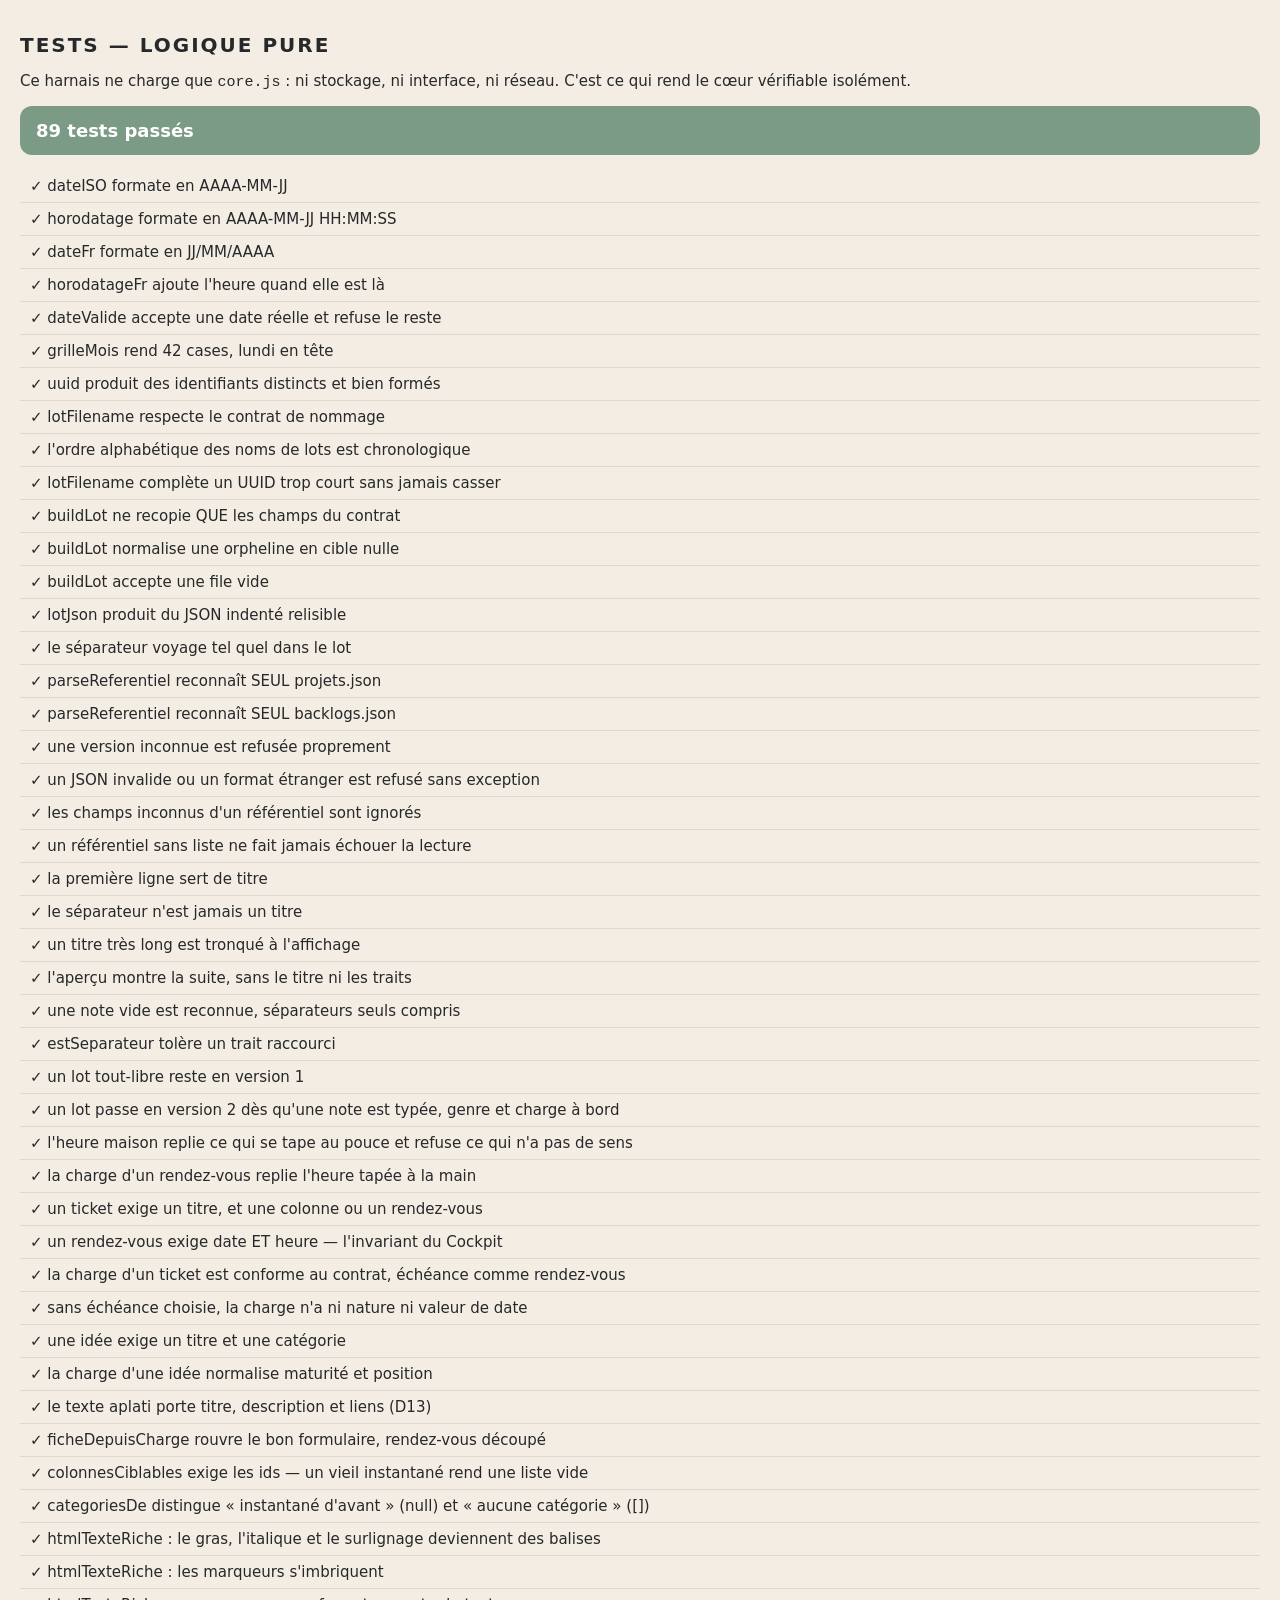
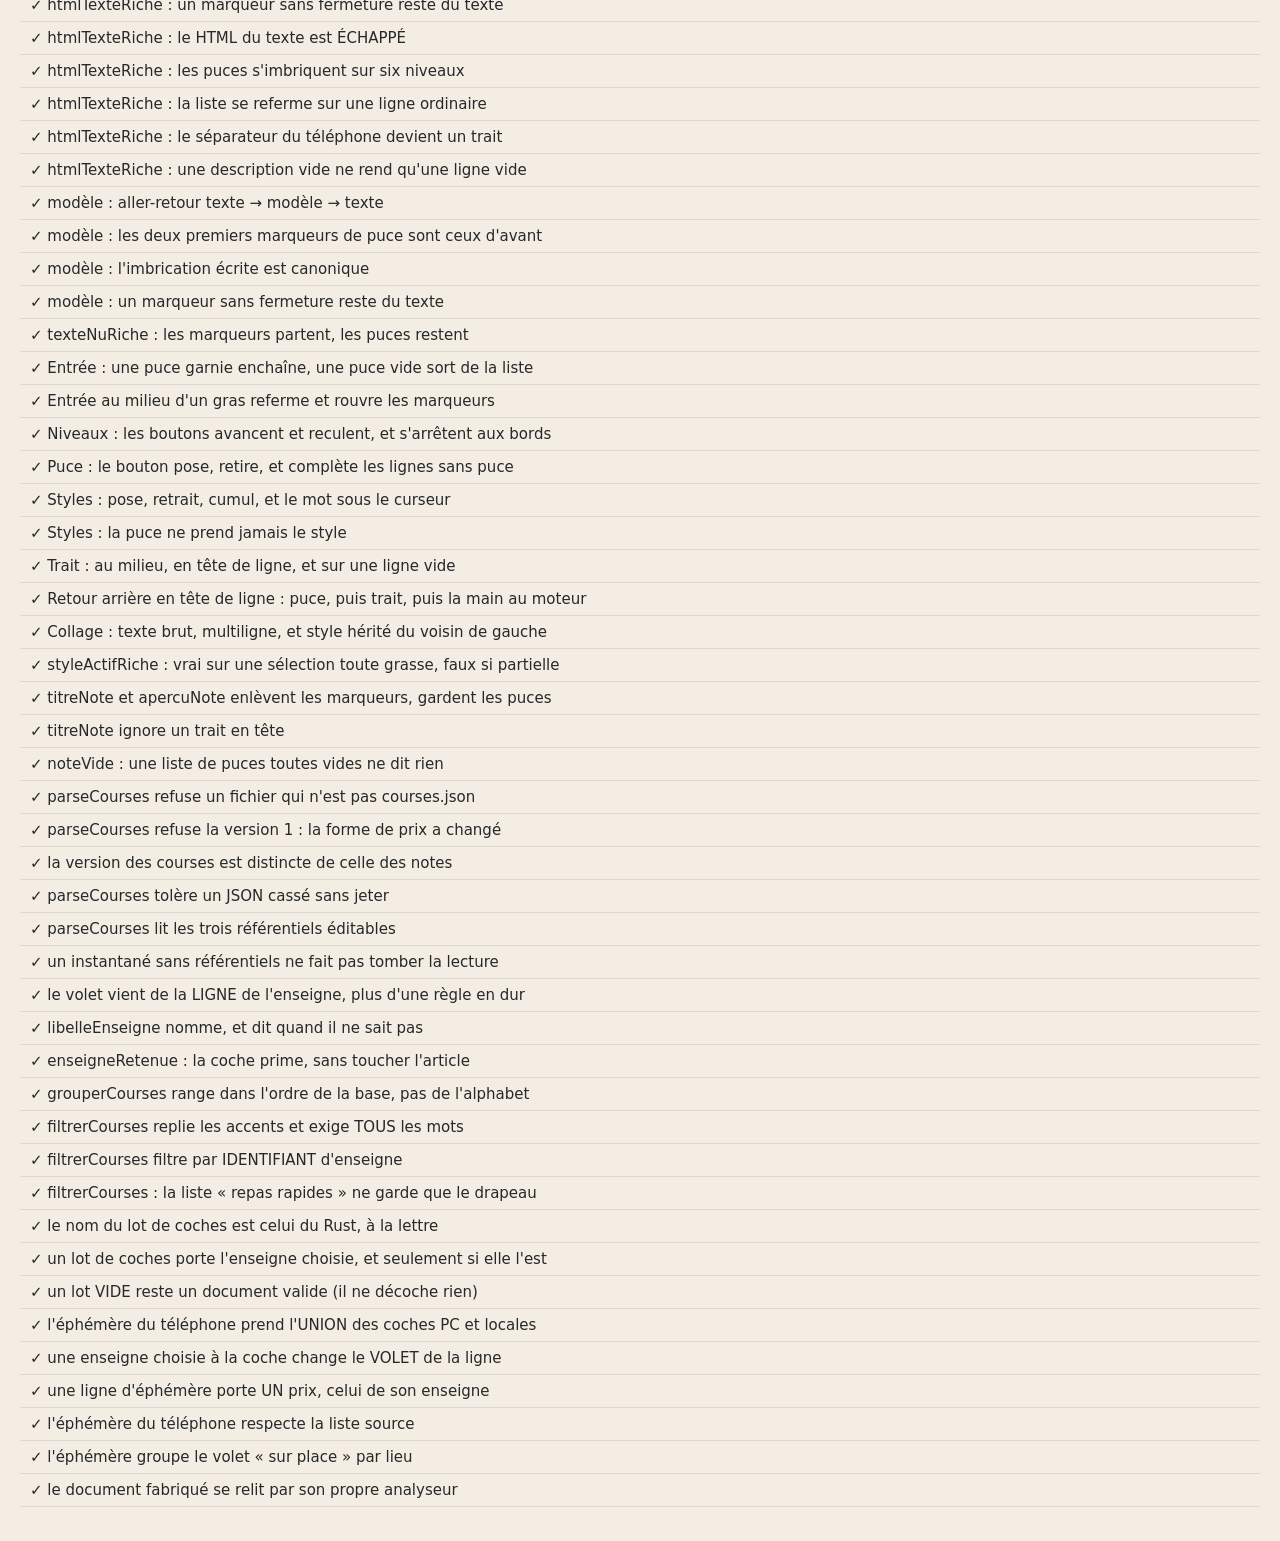
==== commit 75451634: "PWA notes : mise a jour (cache v19)" ====
--- a/tests.html
+++ b/tests.html
@@ -626,39 +626,61 @@
         vrai(!Core.noteVide('• a'));
       });
 
-      // ---- Courses (SPEC du 18-08-2026) ----
-
-      var ART = function (nom, enseigne, theme, options) {
+      // ---- Courses (SPEC du 18-08-2026, remaniée le 19-08) ----
+
+      // Les enseignes ne sont plus une liste en dur : elles viennent de courses.json.
+      var ENS = [
+        { id: 1, libelle: 'Super U', ordre: 1, volet: 'drive_en_ligne', achetable: true, badge: '' },
+        { id: 2, libelle: 'Picard', ordre: 2, volet: 'drive_en_ligne', achetable: true, badge: '' },
+        { id: 3, libelle: 'Biocoop', ordre: 3, volet: 'sur_place', achetable: true, badge: '' },
+        { id: 4, libelle: 'Boucher', ordre: 4, volet: 'sur_place', achetable: true, badge: '' },
+        { id: 5, libelle: 'Boulangerie', ordre: 5, volet: 'sur_place', achetable: true, badge: '' },
+        { id: 6, libelle: 'Marché', ordre: 6, volet: 'sur_place', achetable: true, badge: '' },
+        { id: 7, libelle: 'Ecomiam', ordre: 7, volet: 'sur_place', achetable: true, badge: '' },
+      ];
+
+      var ART = function (nom, enseigneId, theme, options) {
         options = options || {};
         return {
           uuid: 'u-' + nom,
           nom: nom,
           theme: theme || 'FRAIS',
           ordre: options.ordre || 1,
-          enseigne_principale: enseigne || '',
+          enseigne_id: enseigneId === undefined ? null : enseigneId,
           enseigne_detail: options.detail || '',
           repas_rapide: !!options.rapide,
           coche: !!options.coche,
+          coche_enseigne_id: options.coche_enseigne_id || null,
           quantite: options.quantite || '',
           commentaire: options.commentaire || '',
           remarque: options.remarque || '',
           notes: options.notes || '',
-          prix: {},
+          prix: options.prix || {},
           achat: '',
         };
       };
 
       test('parseCourses refuse un fichier qui n\'est pas courses.json', function () {
-        var r = Core.parseCourses(JSON.stringify({ format: 'cockpit-backlogs', version: 1 }));
+        var r = Core.parseCourses(JSON.stringify({ format: 'cockpit-backlogs', version: 2 }));
         vrai(!r.ok);
         vrai(r.erreur.indexOf('référentiel des courses') !== -1, r.erreur);
       });
 
-      test('parseCourses refuse une version inconnue par une phrase lisible', function () {
-        var r = Core.parseCourses(JSON.stringify({ format: 'cockpit-courses', version: 9 }));
+      test('parseCourses refuse la version 1 : la forme de prix a changé', function () {
+        // ⚠️ Le contrat des courses est passé en 2 à la migration 30. Un lecteur qui
+        // avalerait un document en version 1 perdrait les prix EN SILENCE — c'est
+        // exactement ce que le refus de version existe pour empêcher.
+        var r = Core.parseCourses(JSON.stringify({ format: 'cockpit-courses', version: 1 }));
         vrai(!r.ok);
         vrai(r.versionInconnue);
-        vrai(r.erreur.indexOf('version 9') !== -1, r.erreur);
+        vrai(r.erreur.indexOf('version 1') !== -1, r.erreur);
+      });
+
+      test('la version des courses est distincte de celle des notes', function () {
+        // Les deux familles de fichiers évoluent séparément : les confondre ferait refuser
+        // un lot de notes parfaitement valide.
+        egal(Core.VERSION, 1);
+        egal(Core.VERSION_COURSES, 2);
       });
 
       test('parseCourses tolère un JSON cassé sans jeter', function () {
@@ -667,59 +689,84 @@
         vrai(r.erreur.indexOf('JSON invalide') !== -1, r.erreur);
       });
 
-      test('parseCourses accepte un instantané SANS éphémère (champ additif)', function () {
+      test('parseCourses lit les trois référentiels éditables', function () {
         var r = Core.parseCourses(JSON.stringify({
-          format: 'cockpit-courses', version: 1, genere_le: '2026-08-18 21:00:00',
+          format: 'cockpit-courses', version: 2, genere_le: '2026-08-19 21:00:00',
           themes: [{ id: 1, libelle: 'FRAIS', ordre: 1 }], articles: [],
+          references: { enseignes: ENS, familles: [{ id: 1, libelle: 'Alimentaire' }], achats: [] },
         }));
         vrai(r.ok);
+        egal(r.enseignes.length, 7);
+        egal(r.familles.length, 1);
+        egal(r.achats, []);
         egal(r.ephemere, null);
-        egal(r.themes.length, 1);
-      });
-
-      test('voletDe : trois enseignes au drive, tout le reste sur place', function () {
-        egal(Core.voletDe('super_u'), 'drive_en_ligne');
-        egal(Core.voletDe('picard'), 'drive_en_ligne');
-        egal(Core.voletDe('en_ligne'), 'drive_en_ligne');
-        // ⚠️ Écomiam est une LIVRAISON et tombe pourtant « sur place » : règle littérale
-        // de la spec §7, la même des deux côtés.
-        egal(Core.voletDe('ecomiam'), 'sur_place');
-        egal(Core.voletDe('biocoop'), 'sur_place');
-        egal(Core.voletDe(''), 'sur_place');
-      });
-
-      test('grouperCourses range par enseigne PUIS par thème, dans l\'ordre des courses', function () {
+      });
+
+      test('un instantané sans référentiels ne fait pas tomber la lecture', function () {
+        var r = Core.parseCourses(JSON.stringify({
+          format: 'cockpit-courses', version: 2, themes: [], articles: [],
+        }));
+        vrai(r.ok);
+        egal(r.enseignes, []);
+      });
+
+      test('le volet vient de la LIGNE de l\'enseigne, plus d\'une règle en dur', function () {
+        egal(Core.voletDe(ENS, 1), 'drive_en_ligne');
+        egal(Core.voletDe(ENS, 3), 'sur_place');
+        // ⚠️ Écomiam est une livraison et reste « sur place » — mais c'est désormais une
+        // PROPRIÉTÉ DE LA LIGNE, que Julien bascule d'un clic au lieu d'attendre une tranche.
+        egal(Core.voletDe(ENS, 7), 'sur_place');
+        // Une enseigne inconnue ne fait pas tomber : elle retombe sur « sur place ».
+        egal(Core.voletDe(ENS, 999), 'sur_place');
+        egal(Core.voletDe(ENS, null), 'sur_place');
+      });
+
+      test('libelleEnseigne nomme, et dit quand il ne sait pas', function () {
+        egal(Core.libelleEnseigne(ENS, 2), 'Picard');
+        egal(Core.libelleEnseigne(ENS, null), 'Sans enseigne');
+        egal(Core.libelleEnseigne(ENS, 999), 'Sans enseigne');
+      });
+
+      test('enseigneRetenue : la coche prime, sans toucher l\'article', function () {
+        var a = ART('pain', 5, 'CÉRÉALES', { coche: true });
+        egal(Core.enseigneRetenue(a, {}), 5, 'sans choix, celle de l\'article');
+        egal(Core.enseigneRetenue(a, { 'u-pain': { enseigne_id: 6 } }), 6, 'le choix local prime');
+        egal(a.enseigne_id, 5, 'et l\'article n\'a PAS bougé');
+      });
+
+      test('grouperCourses range dans l\'ordre de la base, pas de l\'alphabet', function () {
         var groupes = Core.grouperCourses(
-          [ART('a', 'biocoop', 'FRAIS'), ART('b', 'super_u', 'SURGELÉS'), ART('c', 'super_u', 'FRAIS')],
+          [ART('a', 3, 'FRAIS'), ART('b', 1, 'SURGELÉS'), ART('c', 1, 'FRAIS')],
           [{ libelle: 'FRAIS', ordre: 1 }, { libelle: 'SURGELÉS', ordre: 2 }],
-        );
-        egal(groupes.map(function (g) { return g.cle; }), ['super_u', 'biocoop']);
+          ENS,
+        );
+        egal(groupes.map(function (g) { return g.libelle; }), ['Super U', 'Biocoop']);
         egal(groupes[0].themes.map(function (t) { return t.theme; }), ['FRAIS', 'SURGELÉS']);
         egal(groupes[0].total, 2);
         egal(groupes[0].volet, 'drive_en_ligne');
       });
 
       test('filtrerCourses replie les accents et exige TOUS les mots', function () {
-        var liste = [ART('Poivron rouge bio', 'picard', 'SURGELÉS'), ART('Épinards', 'picard', 'SURGELÉS')];
+        var liste = [ART('Poivron rouge bio', 2, 'SURGELÉS'), ART('Épinards', 2, 'SURGELÉS')];
         egal(Core.filtrerCourses(liste, { requete: 'poivron' }).length, 1);
         egal(Core.filtrerCourses(liste, { requete: 'epinards' }).length, 1, 'accents repliés');
         egal(Core.filtrerCourses(liste, { requete: 'poivron bio' }).length, 1, 'deux mots = ET');
         egal(Core.filtrerCourses(liste, { requete: 'poivron vert' }).length, 0);
       });
 
-      test('filtrerCourses cherche aussi dans la remarque et les notes', function () {
-        var liste = [ART('Lait', 'super_u', 'FRAIS', { remarque: 'sans nitrites' })];
-        egal(Core.filtrerCourses(liste, { requete: 'nitrites' }).length, 1);
+      test('filtrerCourses filtre par IDENTIFIANT d\'enseigne', function () {
+        var liste = [ART('a', 1, 'FRAIS'), ART('b', 3, 'FRAIS')];
+        egal(Core.filtrerCourses(liste, { enseigne: 1 }).length, 1);
+        egal(Core.filtrerCourses(liste, { enseigne: 3 })[0].nom, 'b');
       });
 
       test('filtrerCourses : la liste « repas rapides » ne garde que le drapeau', function () {
-        var liste = [ART('a', 'super_u', 'FRAIS', { rapide: true }), ART('b', 'super_u', 'FRAIS')];
+        var liste = [ART('a', 1, 'FRAIS', { rapide: true }), ART('b', 1, 'FRAIS')];
         egal(Core.filtrerCourses(liste, { source: 'repas_rapides' }).length, 1);
         egal(Core.filtrerCourses(liste, { source: 'complete' }).length, 2);
       });
 
       test('le nom du lot de coches est celui du Rust, à la lettre', function () {
-        // Même témoin que le banc Rust : uuid cf7fb494-…, le 15/08/2026 à 17h13m15.
         egal(
           Core.cochesFilename('cf7fb494-b355-40e2-a37b-05ae712d5dd7', new Date(2026, 7, 15, 17, 13, 15)),
           'coches courses 2026-08-15 17h13m15 cf7fb4.json',
@@ -730,78 +777,100 @@
         );
       });
 
-      test('un lot de coches ne porte QUE ce que le téléphone a coché', function () {
+      test('un lot de coches porte l\'enseigne choisie, et seulement si elle l\'est', function () {
         var lot = Core.buildLotCoches(
-          { 'u-a': { quantite: '2 briques', commentaire: 'demi-sel' }, 'u-b': {} },
+          {
+            'u-a': { quantite: '2 briques', commentaire: 'demi-sel', enseigne_id: 6 },
+            'u-b': { quantite: '', commentaire: '' },
+          },
           'aaaaaaaa-1111-4111-8111-111111111111',
-          '2026-08-18 20:00:00',
+          '2026-08-19 20:00:00',
         );
         egal(lot.format, 'cockpit-courses-coches');
-        egal(lot.version, 1);
-        egal(lot.coches.length, 2);
-        egal(lot.coches[0], { article_uuid: 'u-a', quantite: '2 briques', commentaire: 'demi-sel' });
+        egal(lot.version, 2);
+        egal(lot.coches[0], {
+          article_uuid: 'u-a', quantite: '2 briques', commentaire: 'demi-sel', enseigne_id: 6,
+        });
+        // Sans choix, le champ est ABSENT : le PC gardera l'enseigne de l'article.
         egal(lot.coches[1], { article_uuid: 'u-b', quantite: '', commentaire: '' });
       });
 
       test('un lot VIDE reste un document valide (il ne décoche rien)', function () {
-        var lot = Core.buildLotCoches({}, 'x', '2026-08-18 20:00:00');
+        var lot = Core.buildLotCoches({}, 'x', '2026-08-19 20:00:00');
         egal(lot.coches, []);
-        // ⚠️ Le point de §8.2 : un lot est ADDITIF. Un article retiré des coches locales
-        // n'apparaît pas dans le lot — il ne devient jamais un ordre de décochage.
       });
 
       test('l\'éphémère du téléphone prend l\'UNION des coches PC et locales', function () {
         var articles = [
-          ART('Pain', 'boulangerie', 'CÉRÉALES', { coche: true, quantite: 'une miche' }),
-          ART('Beurre', 'super_u', 'FRAIS'),
-          ART('Sucre', 'super_u', 'ÉPICERIE'),
+          ART('Pain', 5, 'CÉRÉALES', { coche: true, quantite: 'une miche' }),
+          ART('Beurre', 1, 'FRAIS'),
+          ART('Sucre', 1, 'ÉPICERIE'),
         ];
         var doc = Core.buildEphemereTelephone(
           articles, { 'u-Beurre': { quantite: '1 plaquette', commentaire: '' } },
-          'complete', 'dddddddd', '2026-08-19 10:00:00',
+          'complete', 'dddddddd', '2026-08-19 10:00:00', ENS,
         );
         egal(doc.format, 'cockpit-courses-ephemere');
-        egal(doc.origine, 'telephone', 'c\'est ce champ qui fait normaliser le fichier par le PC');
-        egal(doc.remplace_uuid, '');
+        egal(doc.version, 2);
+        egal(doc.origine, 'telephone');
         egal(doc.volets.sur_place.map(function (l) { return l.nom; }), ['Pain']);
         egal(doc.volets.drive_en_ligne.map(function (l) { return l.nom; }), ['Beurre']);
         egal(doc.volets.sur_place[0].quantite, 'une miche', 'la quantité du PC est reprise');
         egal(doc.volets.drive_en_ligne[0].quantite, '1 plaquette', 'celle du téléphone gagne');
       });
 
+      test('une enseigne choisie à la coche change le VOLET de la ligne', function () {
+        // Le point de la demande : « je veux pouvoir choisir l'enseigne, mais cela ne
+        // change pas l'enseigne par défaut de l'article ».
+        var articles = [ART('Beurre', 1, 'FRAIS', { coche: true, detail: 'Super U rayon bio' })];
+        var doc = Core.buildEphemereTelephone(
+          articles, { 'u-Beurre': { quantite: '', commentaire: '', enseigne_id: 6 } },
+          'complete', 'x', '2026-08-19 10:00:00', ENS,
+        );
+        egal(doc.volets.drive_en_ligne, [], 'il ne part plus au drive');
+        egal(doc.volets.sur_place[0].enseigne_principale, 'Marché');
+        // Le détail de lieu ne suit PAS : « Super U rayon bio » n'a rien à faire au marché.
+        egal(doc.volets.sur_place[0].enseigne_detail, '');
+        egal(articles[0].enseigne_id, 1, 'et l\'article garde son enseigne');
+      });
+
+      test('une ligne d\'éphémère porte UN prix, celui de son enseigne', function () {
+        var articles = [
+          ART('Beurre', 1, 'FRAIS', { coche: true, prix: { '1': '11,80 €/kg', '3': '12,60 €/kg' } }),
+        ];
+        var doc = Core.buildEphemereTelephone(articles, {}, 'complete', 'x', '2026-08-19 10:00:00', ENS);
+        egal(doc.volets.drive_en_ligne[0].prix, '11,80 €/kg', 'celui de Super U, pas les deux');
+      });
+
       test('l\'éphémère du téléphone respecte la liste source', function () {
         var articles = [
-          ART('Pain', 'boulangerie', 'CÉRÉALES', { coche: true, rapide: true }),
-          ART('Cirage', 'autre', 'DIVERS', { coche: true }),
+          ART('Pain', 5, 'CÉRÉALES', { coche: true, rapide: true }),
+          ART('Cirage', 4, 'DIVERS', { coche: true }),
         ];
-        var doc = Core.buildEphemereTelephone(articles, {}, 'repas_rapides', 'x', '2026-08-19 10:00:00');
+        var doc = Core.buildEphemereTelephone(articles, {}, 'repas_rapides', 'x', '2026-08-19 10:00:00', ENS);
         egal(doc.source, 'repas_rapides');
         egal(doc.volets.sur_place.map(function (l) { return l.nom; }), ['Pain']);
       });
 
       test('l\'éphémère groupe le volet « sur place » par lieu', function () {
         var articles = [
-          ART('b', 'biocoop', 'FRAIS', { coche: true }),
-          ART('a', 'boucher', 'FRAIS', { coche: true }),
-          ART('c', 'biocoop', 'FRAIS', { coche: true }),
+          ART('b', 3, 'FRAIS', { coche: true }),
+          ART('a', 4, 'FRAIS', { coche: true }),
+          ART('c', 3, 'FRAIS', { coche: true }),
         ];
-        var doc = Core.buildEphemereTelephone(articles, {}, 'complete', 'x', '2026-08-19 10:00:00');
+        var doc = Core.buildEphemereTelephone(articles, {}, 'complete', 'x', '2026-08-19 10:00:00', ENS);
         egal(
           doc.volets.sur_place.map(function (l) { return l.enseigne_principale; }),
-          ['biocoop', 'biocoop', 'boucher'],
+          ['Biocoop', 'Biocoop', 'Boucher'],
         );
       });
 
       test('le document fabriqué se relit par son propre analyseur', function () {
-        // Le contrat doit tenir dans les DEUX sens, y compris ici.
-        var doc = Core.buildEphemereTelephone([], {}, 'complete', 'x', '2026-08-19 10:00:00');
-        var texte = Core.documentJson(doc);
-        var relu = JSON.parse(texte);
+        var doc = Core.buildEphemereTelephone([], {}, 'complete', 'x', '2026-08-19 10:00:00', ENS);
+        var relu = JSON.parse(Core.documentJson(doc));
         egal(relu.format, 'cockpit-courses-ephemere');
-        egal(relu.version, 1);
-        vrai(texte.indexOf('\n  "format"') !== -1 || texte.indexOf('"format"') !== -1);
-      });
-
+        egal(relu.version, 2);
+      });
 
       // ---- Bilan ----
 
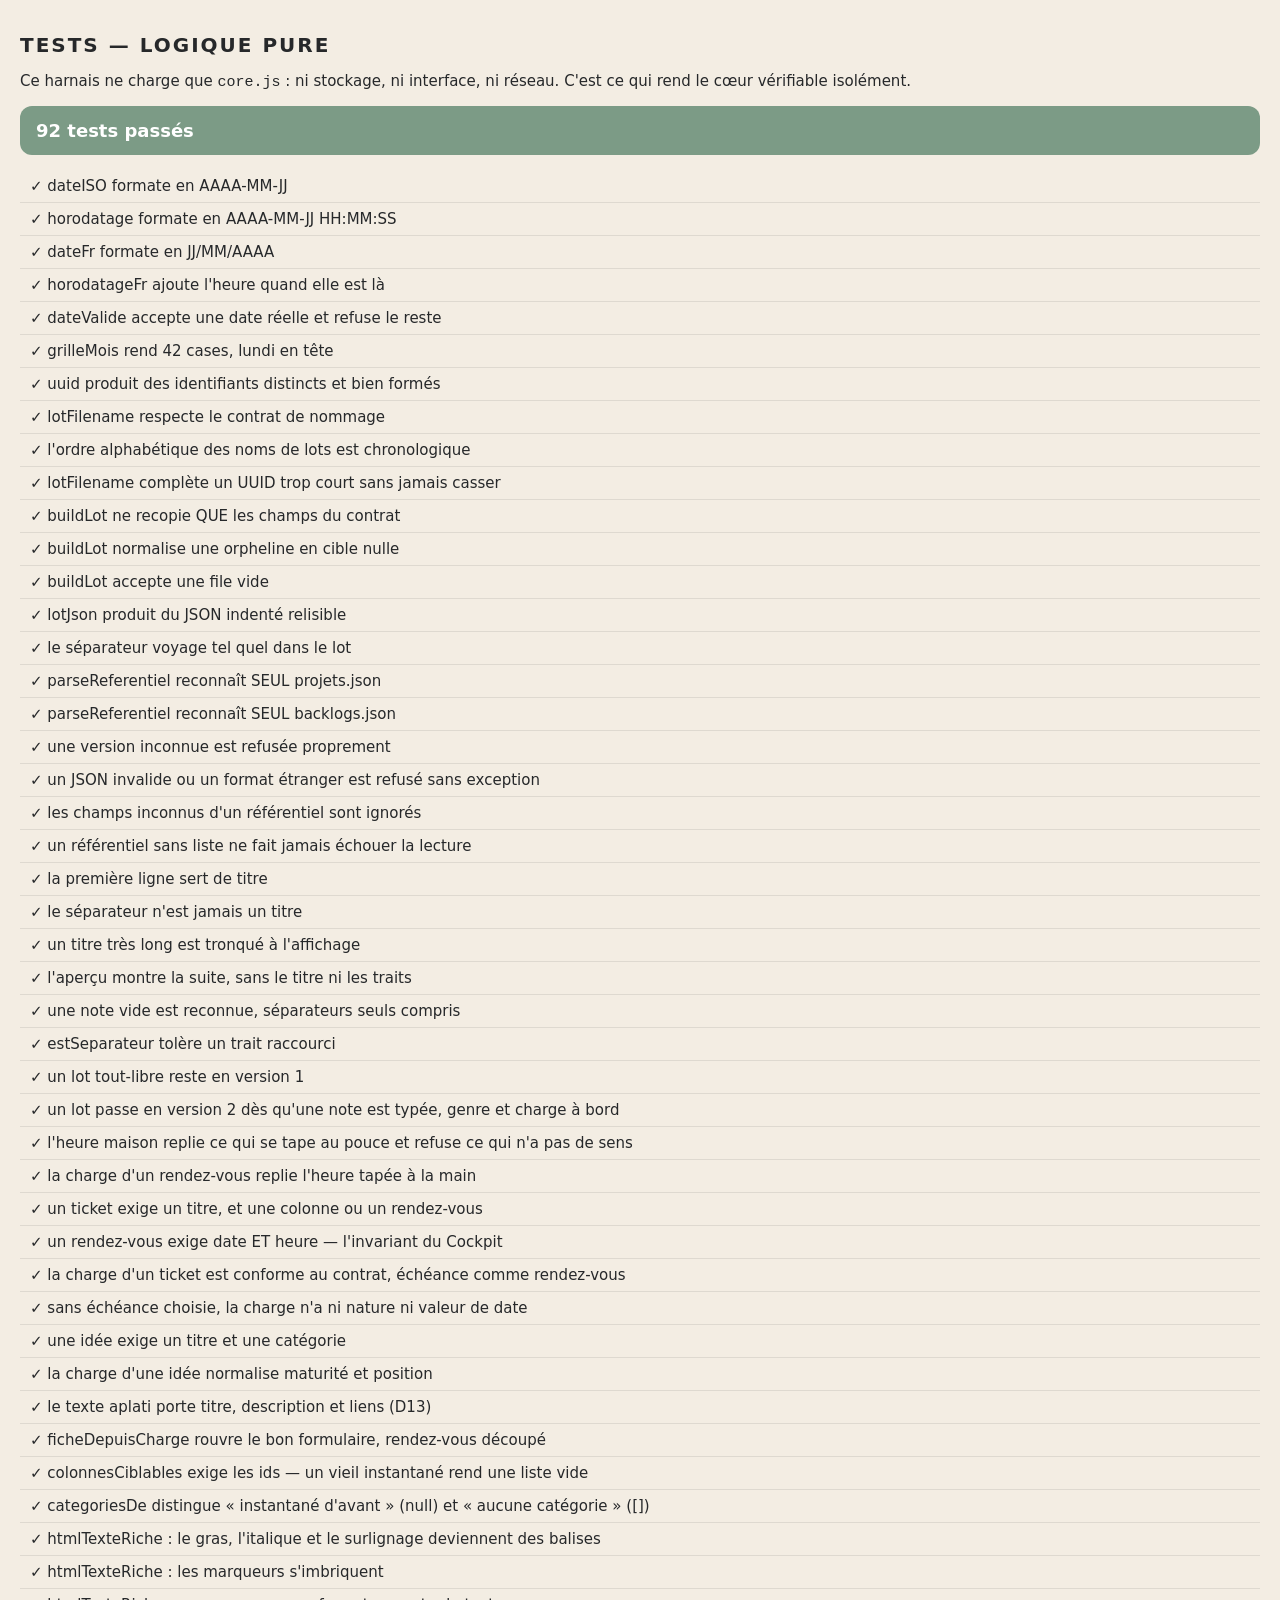
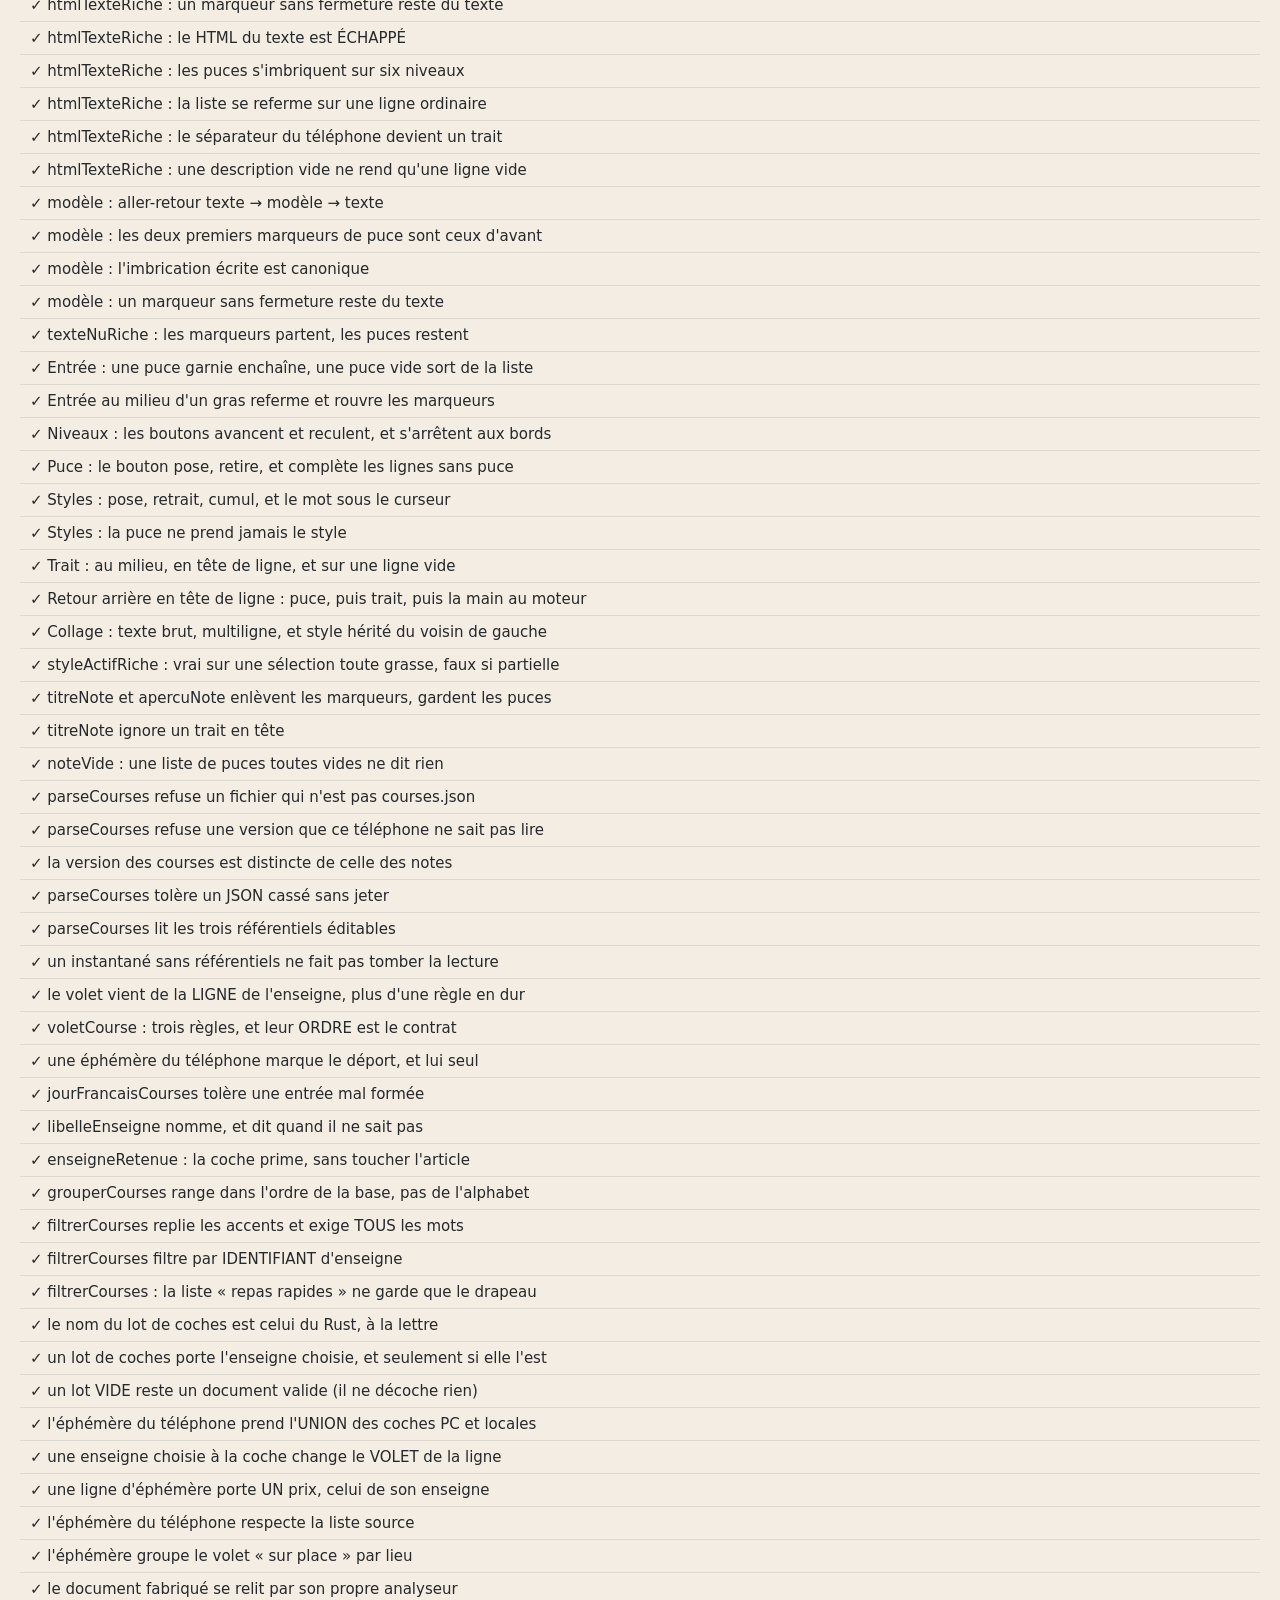
==== commit ccfd1c4b: "Courses : le volet vient de l'article, et la rupture temporaire se voit (contrat v3, cache v23)" ====
--- a/tests.html
+++ b/tests.html
@@ -647,6 +647,14 @@
           theme: theme || 'FRAIS',
           ordre: options.ordre || 1,
           enseigne_id: enseigneId === undefined ? null : enseigneId,
+          // Par défaut, le volet de l'article est celui de son enseigne — c'est ce que la
+          // migration 31 pose sur la base, et ce que le seed pose sur une base neuve. Les
+          // tests qui veulent une exception l'écrivent explicitement.
+          volet:
+            options.volet ||
+            (ENS.filter(function (e) { return e.id === enseigneId; })[0] || {}).volet ||
+            'sur_place',
+          indisponible_le: options.indisponible_le || '',
           enseigne_detail: options.detail || '',
           repas_rapide: !!options.rapide,
           coche: !!options.coche,
@@ -666,21 +674,24 @@
         vrai(r.erreur.indexOf('référentiel des courses') !== -1, r.erreur);
       });
 
-      test('parseCourses refuse la version 1 : la forme de prix a changé', function () {
-        // ⚠️ Le contrat des courses est passé en 2 à la migration 30. Un lecteur qui
-        // avalerait un document en version 1 perdrait les prix EN SILENCE — c'est
-        // exactement ce que le refus de version existe pour empêcher.
-        var r = Core.parseCourses(JSON.stringify({ format: 'cockpit-courses', version: 1 }));
-        vrai(!r.ok);
-        vrai(r.versionInconnue);
-        vrai(r.erreur.indexOf('version 1') !== -1, r.erreur);
+      test('parseCourses refuse une version que ce téléphone ne sait pas lire', function () {
+        // ⚠️ Le contrat est passé en 2 (migration 30, la forme de `prix`) puis en 3
+        // (migration 31, le `volet` qui appartient à l'article). Un lecteur qui avalerait un
+        // document trop récent se tromperait EN SILENCE — c'est exactement ce que le refus
+        // de version existe pour empêcher.
+        [1, 2, 4].forEach(function (v) {
+          var r = Core.parseCourses(JSON.stringify({ format: 'cockpit-courses', version: v }));
+          vrai(!r.ok, 'version ' + v);
+          vrai(r.versionInconnue);
+          vrai(r.erreur.indexOf('version ' + v) !== -1, r.erreur);
+        });
       });
 
       test('la version des courses est distincte de celle des notes', function () {
         // Les deux familles de fichiers évoluent séparément : les confondre ferait refuser
         // un lot de notes parfaitement valide.
         egal(Core.VERSION, 1);
-        egal(Core.VERSION_COURSES, 2);
+        egal(Core.VERSION_COURSES, 3);
       });
 
       test('parseCourses tolère un JSON cassé sans jeter', function () {
@@ -691,7 +702,7 @@
 
       test('parseCourses lit les trois référentiels éditables', function () {
         var r = Core.parseCourses(JSON.stringify({
-          format: 'cockpit-courses', version: 2, genere_le: '2026-08-19 21:00:00',
+          format: 'cockpit-courses', version: 3, genere_le: '2026-08-19 21:00:00',
           themes: [{ id: 1, libelle: 'FRAIS', ordre: 1 }], articles: [],
           references: { enseignes: ENS, familles: [{ id: 1, libelle: 'Alimentaire' }], achats: [] },
         }));
@@ -704,7 +715,7 @@
 
       test('un instantané sans référentiels ne fait pas tomber la lecture', function () {
         var r = Core.parseCourses(JSON.stringify({
-          format: 'cockpit-courses', version: 2, themes: [], articles: [],
+          format: 'cockpit-courses', version: 3, themes: [], articles: [],
         }));
         vrai(r.ok);
         egal(r.enseignes, []);
@@ -721,6 +732,65 @@
         egal(Core.voletDe(ENS, null), 'sur_place');
       });
 
+      test('voletCourse : trois règles, et leur ORDRE est le contrat', function () {
+        // ⚠️ Jumeau exact de `volet_de_la_ligne` (Rust) et de `voletDeLaLigne` (PC). Les
+        // trois doivent répondre pareil : le PC relit ce que le téléphone a écrit.
+        var normal = ART('epinards', 2, 'SURGELÉS');
+        egal(Core.voletCourse(normal, ENS, {}), 'drive_en_ligne', '3. le volet de l\'article');
+
+        // 3. Le volet appartient à l'article : une même enseigne porte les DEUX.
+        var clickAndCollect = ART('cafe', 3, 'ÉPICERIE', { volet: 'drive_en_ligne' });
+        egal(Core.voletCourse(clickAndCollect, ENS, {}), 'drive_en_ligne', 'Biocoop au drive');
+        var enRayon = ART('pain de mie', 1, 'ÉPICERIE', { volet: 'sur_place' });
+        egal(Core.voletCourse(enRayon, ENS, {}), 'sur_place', 'Super U en rayon');
+
+        // 2. Une rupture constatée déporte sur place, sans toucher l'article.
+        var rupture = ART('avocat', 2, 'SURGELÉS', { indisponible_le: '2026-09-08' });
+        egal(Core.voletCourse(rupture, ENS, {}), 'sur_place');
+        egal(rupture.enseigne_id, 2, 'son enseigne est INTACTE');
+        egal(rupture.volet, 'drive_en_ligne', 'son volet de référence aussi');
+        vrai(Core.estDeporte(rupture, {}));
+
+        // 1. Un lieu choisi pour cette course prime sur tout le reste.
+        egal(Core.voletCourse(rupture, ENS, { 'u-avocat': { enseigne_id: 6 } }), 'sur_place');
+        vrai(!Core.estDeporte(rupture, { 'u-avocat': { enseigne_id: 6 } }), 'le déport n\'a pas eu lieu');
+        egal(Core.voletCourse(enRayon, ENS, { 'u-pain de mie': { enseigne_id: 1 } }), 'drive_en_ligne',
+          'le lieu choisi décide, même contre le volet de l\'article');
+
+        // Un volet illisible retombe sur le défaut, jamais au hasard.
+        egal(Core.voletCourse(ART('mystere', 2, 'FRAIS', { volet: 'drive' }), ENS, {}), 'sur_place');
+      });
+
+      test('une éphémère du téléphone marque le déport, et lui seul', function () {
+        var articles = [
+          ART('avocat', 2, 'SURGELÉS', { coche: true, indisponible_le: '2026-09-08' }),
+          ART('epinards', 2, 'SURGELÉS', { coche: true }),
+        ];
+        var doc = Core.buildEphemereTelephone(articles, {}, 'complete', 'x', '2026-09-08 10:00:00', ENS);
+        egal(doc.volets.sur_place.length, 1);
+        egal(doc.volets.sur_place[0].nom, 'avocat');
+        egal(doc.volets.sur_place[0].enseigne_principale, 'Picard', 'enseigne d\'origine intacte');
+        egal(doc.volets.sur_place[0].indisponible_le, '2026-09-08');
+        egal(doc.volets.drive_en_ligne[0].nom, 'epinards');
+        egal(doc.volets.drive_en_ligne[0].indisponible_le, '', 'rien à signaler');
+
+        // Coché « plutôt au marché » : Julien a déjà décidé, la marque de déport n'a plus
+        // rien à dire — et écrire « rupture » sur une ligne du marché serait faux.
+        var choisi = Core.buildEphemereTelephone(
+          articles, { 'u-avocat': { enseigne_id: 6 } }, 'complete', 'x', '2026-09-08 10:00:00', ENS,
+        );
+        egal(choisi.volets.sur_place[0].enseigne_principale, 'Marché');
+        egal(choisi.volets.sur_place[0].indisponible_le, '');
+      });
+
+      test('jourFrancaisCourses tolère une entrée mal formée', function () {
+        egal(Core.jourFrancaisCourses('2026-09-08'), '08/09/2026');
+        egal(Core.jourFrancaisCourses('2026-09-08 21:00:00'), '08/09/2026');
+        egal(Core.jourFrancaisCourses('hier'), 'hier');
+        egal(Core.jourFrancaisCourses(''), '');
+        egal(Core.jourFrancaisCourses(undefined), '');
+      });
+
       test('libelleEnseigne nomme, et dit quand il ne sait pas', function () {
         egal(Core.libelleEnseigne(ENS, 2), 'Picard');
         egal(Core.libelleEnseigne(ENS, null), 'Sans enseigne');
@@ -787,7 +857,7 @@
           '2026-08-19 20:00:00',
         );
         egal(lot.format, 'cockpit-courses-coches');
-        egal(lot.version, 2);
+        egal(lot.version, 3);
         egal(lot.coches[0], {
           article_uuid: 'u-a', quantite: '2 briques', commentaire: 'demi-sel', enseigne_id: 6,
         });
@@ -811,7 +881,7 @@
           'complete', 'dddddddd', '2026-08-19 10:00:00', ENS,
         );
         egal(doc.format, 'cockpit-courses-ephemere');
-        egal(doc.version, 2);
+        egal(doc.version, 3);
         egal(doc.origine, 'telephone');
         egal(doc.volets.sur_place.map(function (l) { return l.nom; }), ['Pain']);
         egal(doc.volets.drive_en_ligne.map(function (l) { return l.nom; }), ['Beurre']);
@@ -869,7 +939,7 @@
         var doc = Core.buildEphemereTelephone([], {}, 'complete', 'x', '2026-08-19 10:00:00', ENS);
         var relu = JSON.parse(Core.documentJson(doc));
         egal(relu.format, 'cockpit-courses-ephemere');
-        egal(relu.version, 2);
+        egal(relu.version, 3);
       });
 
       // ---- Bilan ----
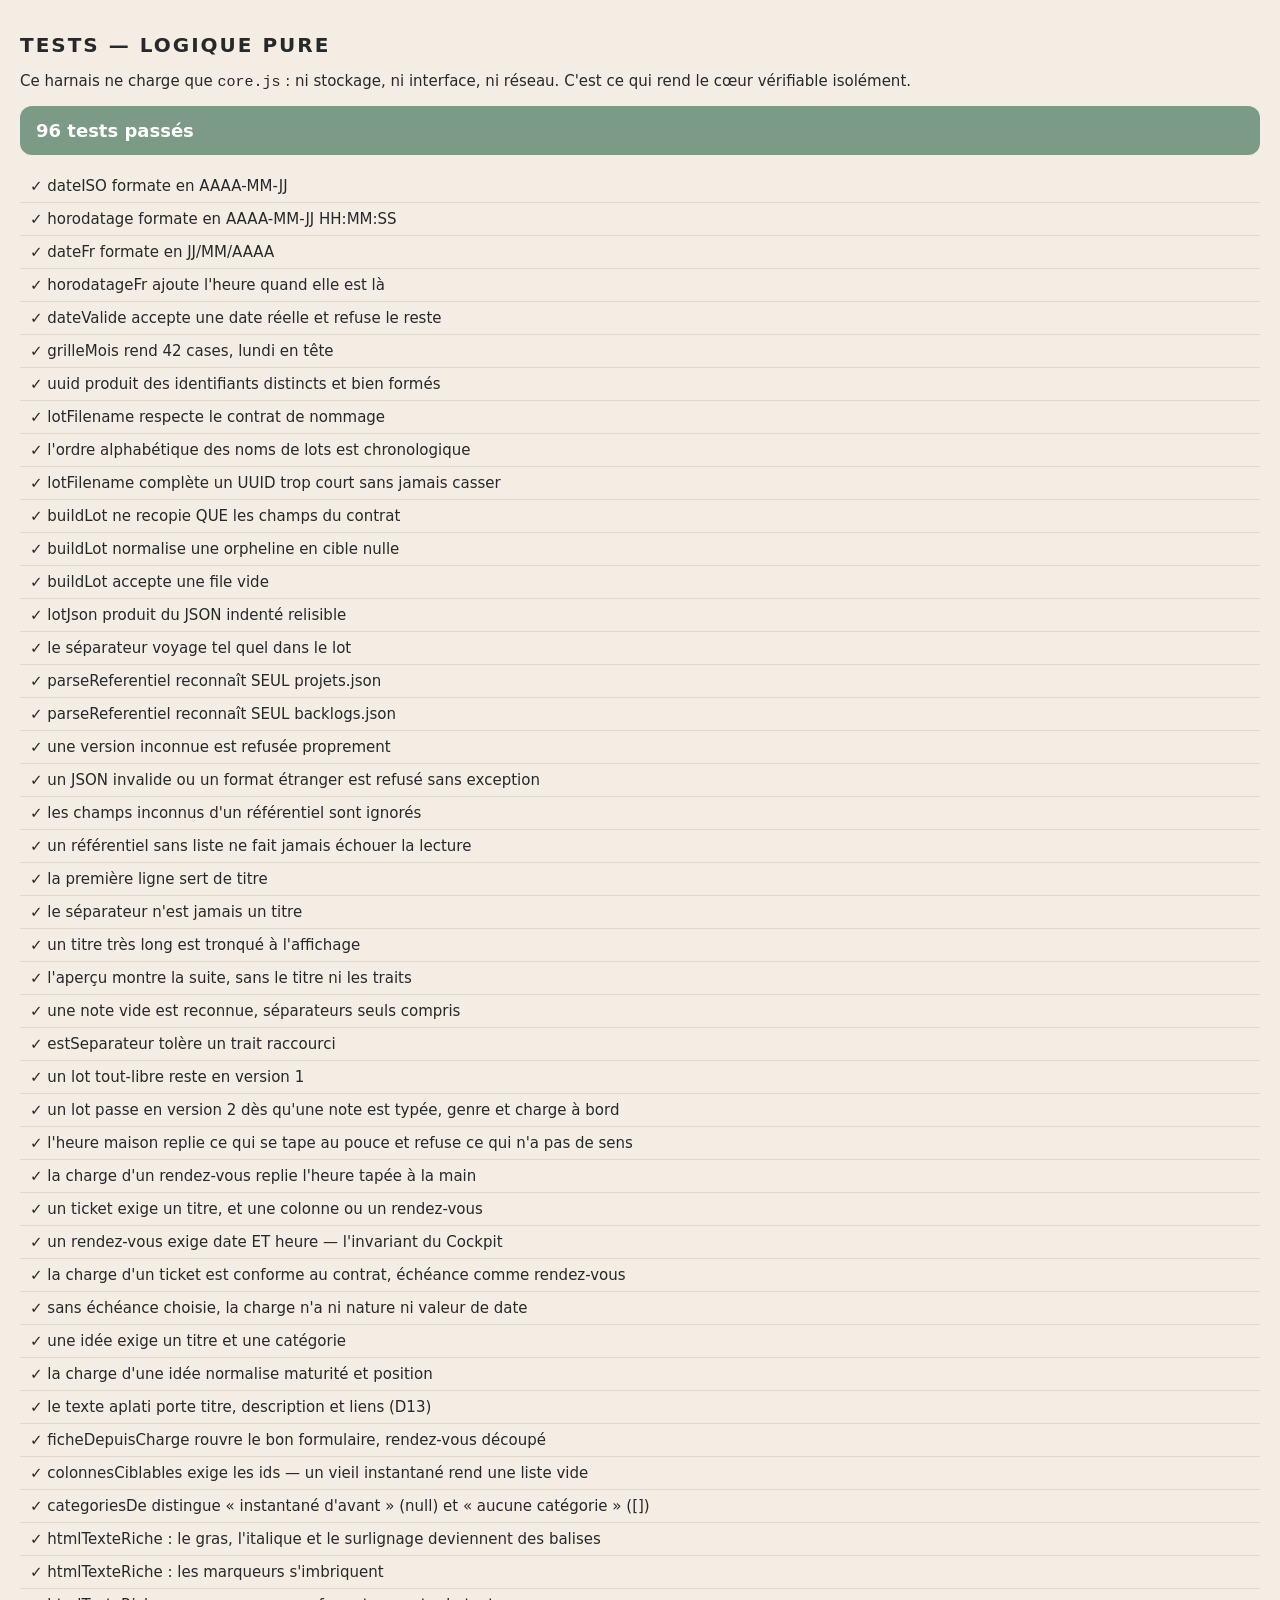
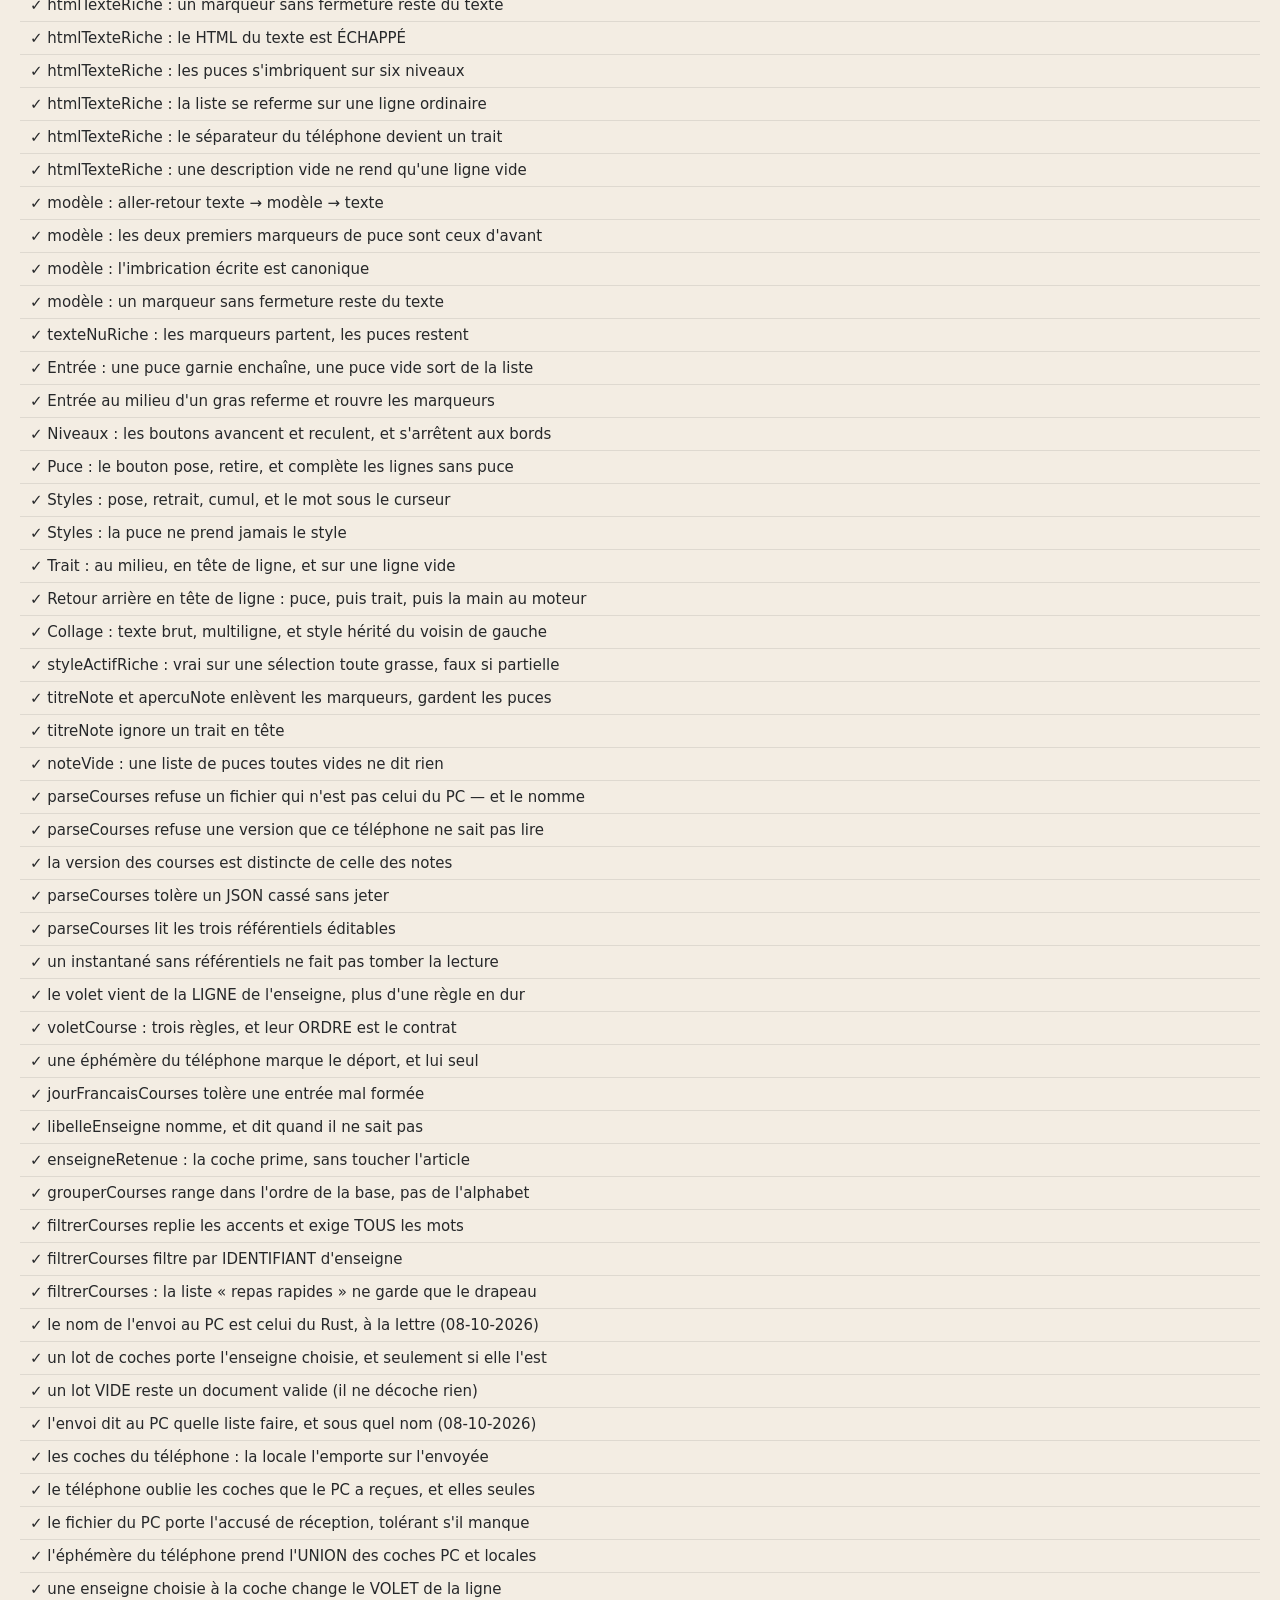
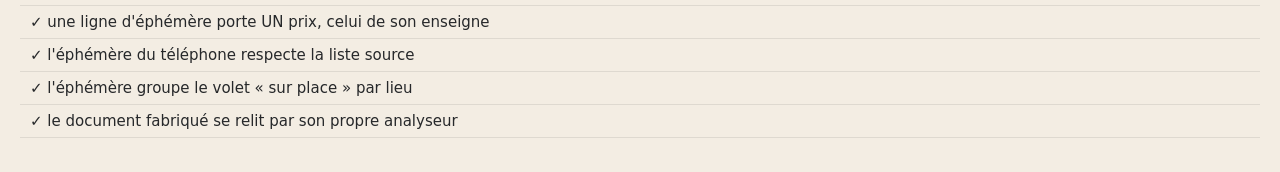
==== commit 164da739: "Courses : un seul envoi vers le PC, la liste s'affiche des l'envoi, Recevoir du PC (v24)" ====
--- a/tests.html
+++ b/tests.html
@@ -668,10 +668,11 @@
         };
       };
 
-      test('parseCourses refuse un fichier qui n\'est pas courses.json', function () {
+      test('parseCourses refuse un fichier qui n\'est pas celui du PC — et le nomme', function () {
         var r = Core.parseCourses(JSON.stringify({ format: 'cockpit-backlogs', version: 2 }));
         vrai(!r.ok);
-        vrai(r.erreur.indexOf('référentiel des courses') !== -1, r.erreur);
+        // Le message dit QUEL fichier choisir : c'est la question que Julien se posait.
+        vrai(r.erreur.indexOf('courses - du PC vers le telephone.json') !== -1, r.erreur);
       });
 
       test('parseCourses refuse une version que ce téléphone ne sait pas lire', function () {
@@ -836,15 +837,16 @@
         egal(Core.filtrerCourses(liste, { source: 'complete' }).length, 2);
       });
 
-      test('le nom du lot de coches est celui du Rust, à la lettre', function () {
+      test('le nom de l\'envoi au PC est celui du Rust, à la lettre (08-10-2026)', function () {
+        // Même témoin que `le_prefixe_exige_son_espace` côté Rust : même seconde, même
+        // uuid, même nom. Le sens est dans le nom, sans accent.
         egal(
-          Core.cochesFilename('cf7fb494-b355-40e2-a37b-05ae712d5dd7', new Date(2026, 7, 15, 17, 13, 15)),
-          'coches courses 2026-08-15 17h13m15 cf7fb4.json',
-        );
-        egal(
-          Core.ephemereFilename('ab', new Date(2026, 7, 18, 9, 5, 0)),
-          'liste ephemere 2026-08-18 09h05m00 ab0000.json',
-        );
+          Core.cochesFilename('58b378e9-7192-4d4b-b302-a7e4beca9323', new Date(2026, 9, 8, 16, 14, 2)),
+          'courses - du telephone vers le PC - 2026-10-08 16h14m02 58b378.json',
+        );
+        egal(Core.NOM_FICHIER_PC, 'courses - du PC vers le telephone.json');
+        // Il n'y a plus d'export de liste depuis le téléphone : un seul fichier part.
+        egal(typeof Core.ephemereFilename, 'undefined');
       });
 
       test('un lot de coches porte l\'enseigne choisie, et seulement si elle l\'est', function () {
@@ -868,6 +870,43 @@
       test('un lot VIDE reste un document valide (il ne décoche rien)', function () {
         var lot = Core.buildLotCoches({}, 'x', '2026-08-19 20:00:00');
         egal(lot.coches, []);
+      });
+
+      test('l\'envoi dit au PC quelle liste faire, et sous quel nom (08-10-2026)', function () {
+        var lot = Core.buildLotCoches({}, 'x', '2026-10-08 16:14:02', 'repas_rapides', 'abcdef12-3456');
+        egal(lot.source, 'repas_rapides');
+        egal(lot.liste_uuid, 'abcdef12-3456');
+        // Une source inconnue retombe sur la liste complète, jamais sur du vide.
+        egal(Core.buildLotCoches({}, 'x', 'q', 'n_importe', 'u').source, 'complete');
+        egal(Core.buildLotCoches({}, 'x', 'q').liste_uuid, '');
+      });
+
+      test('les coches du téléphone : la locale l\'emporte sur l\'envoyée', function () {
+        var tout = Core.fusionCochesCourses(
+          { 'u-a': { quantite: '1', commentaire: '', lot: 'L1' }, 'u-b': { quantite: '', commentaire: '', lot: 'L1' } },
+          { 'u-a': { quantite: '2', commentaire: '' }, 'u-c': { quantite: '', commentaire: '' } },
+        );
+        egal(Object.keys(tout).sort(), ['u-a', 'u-b', 'u-c']);
+        egal(tout['u-a'].quantite, '2');
+      });
+
+      test('le téléphone oublie les coches que le PC a reçues, et elles seules', function () {
+        var envoyees = {
+          'u-a': { quantite: '', commentaire: '', lot: 'L1' },
+          'u-b': { quantite: '', commentaire: '', lot: 'L2' },
+        };
+        egal(Object.keys(Core.oublierEnvoyees(envoyees, ['L1'])), ['u-b']);
+        egal(Object.keys(Core.oublierEnvoyees(envoyees, [])).sort(), ['u-a', 'u-b']);
+        egal(Core.oublierEnvoyees(envoyees, ['L1', 'L2']), {});
+        // Un fichier du PC trop ancien pour porter l'accusé : rien n'est perdu.
+        egal(Object.keys(Core.oublierEnvoyees(envoyees, undefined)).sort(), ['u-a', 'u-b']);
+      });
+
+      test('le fichier du PC porte l\'accusé de réception, tolérant s\'il manque', function () {
+        var base = { format: 'cockpit-courses', version: 3, genere_le: '2026-10-08 16:20:00' };
+        egal(Core.parseCourses(JSON.stringify(base)).lots_recus, []);
+        base.lots_recus = ['L1', 42, 'L2'];
+        egal(Core.parseCourses(JSON.stringify(base)).lots_recus, ['L1', 'L2']);
       });
 
       test('l\'éphémère du téléphone prend l\'UNION des coches PC et locales', function () {
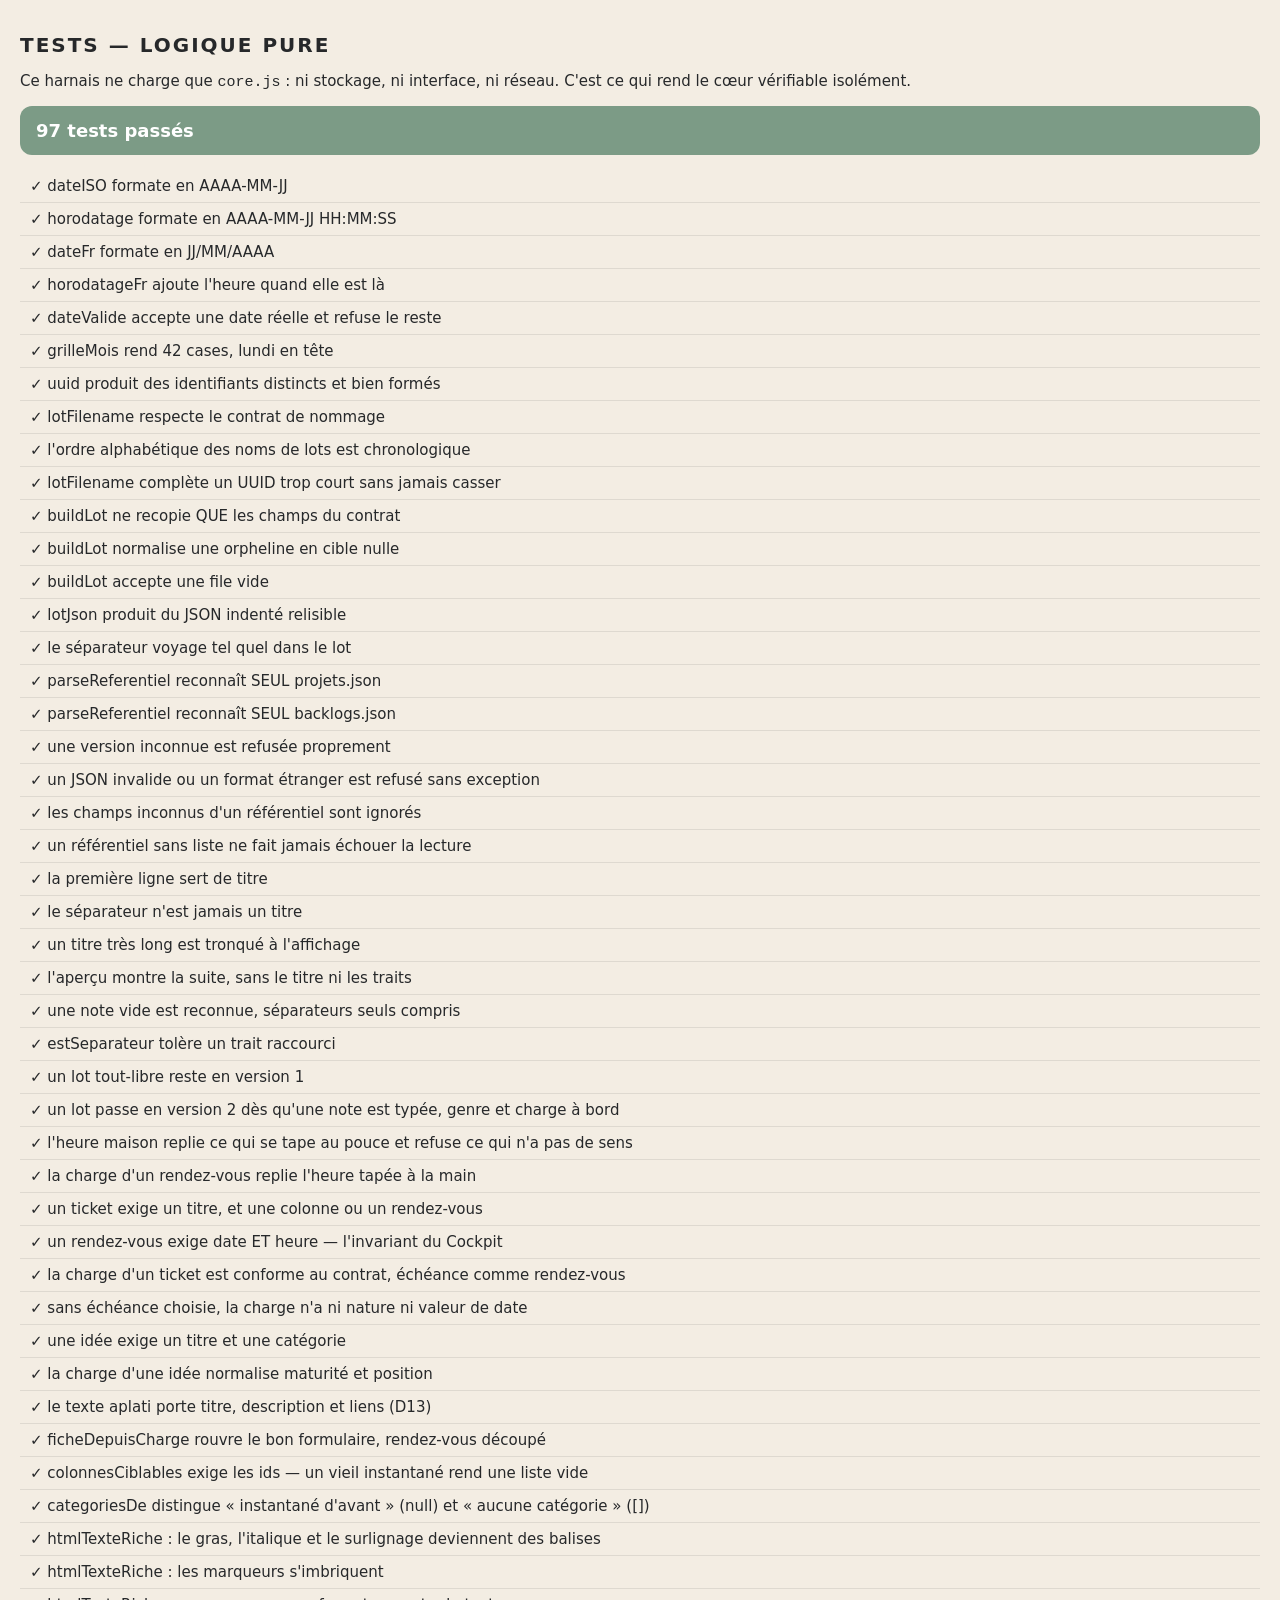
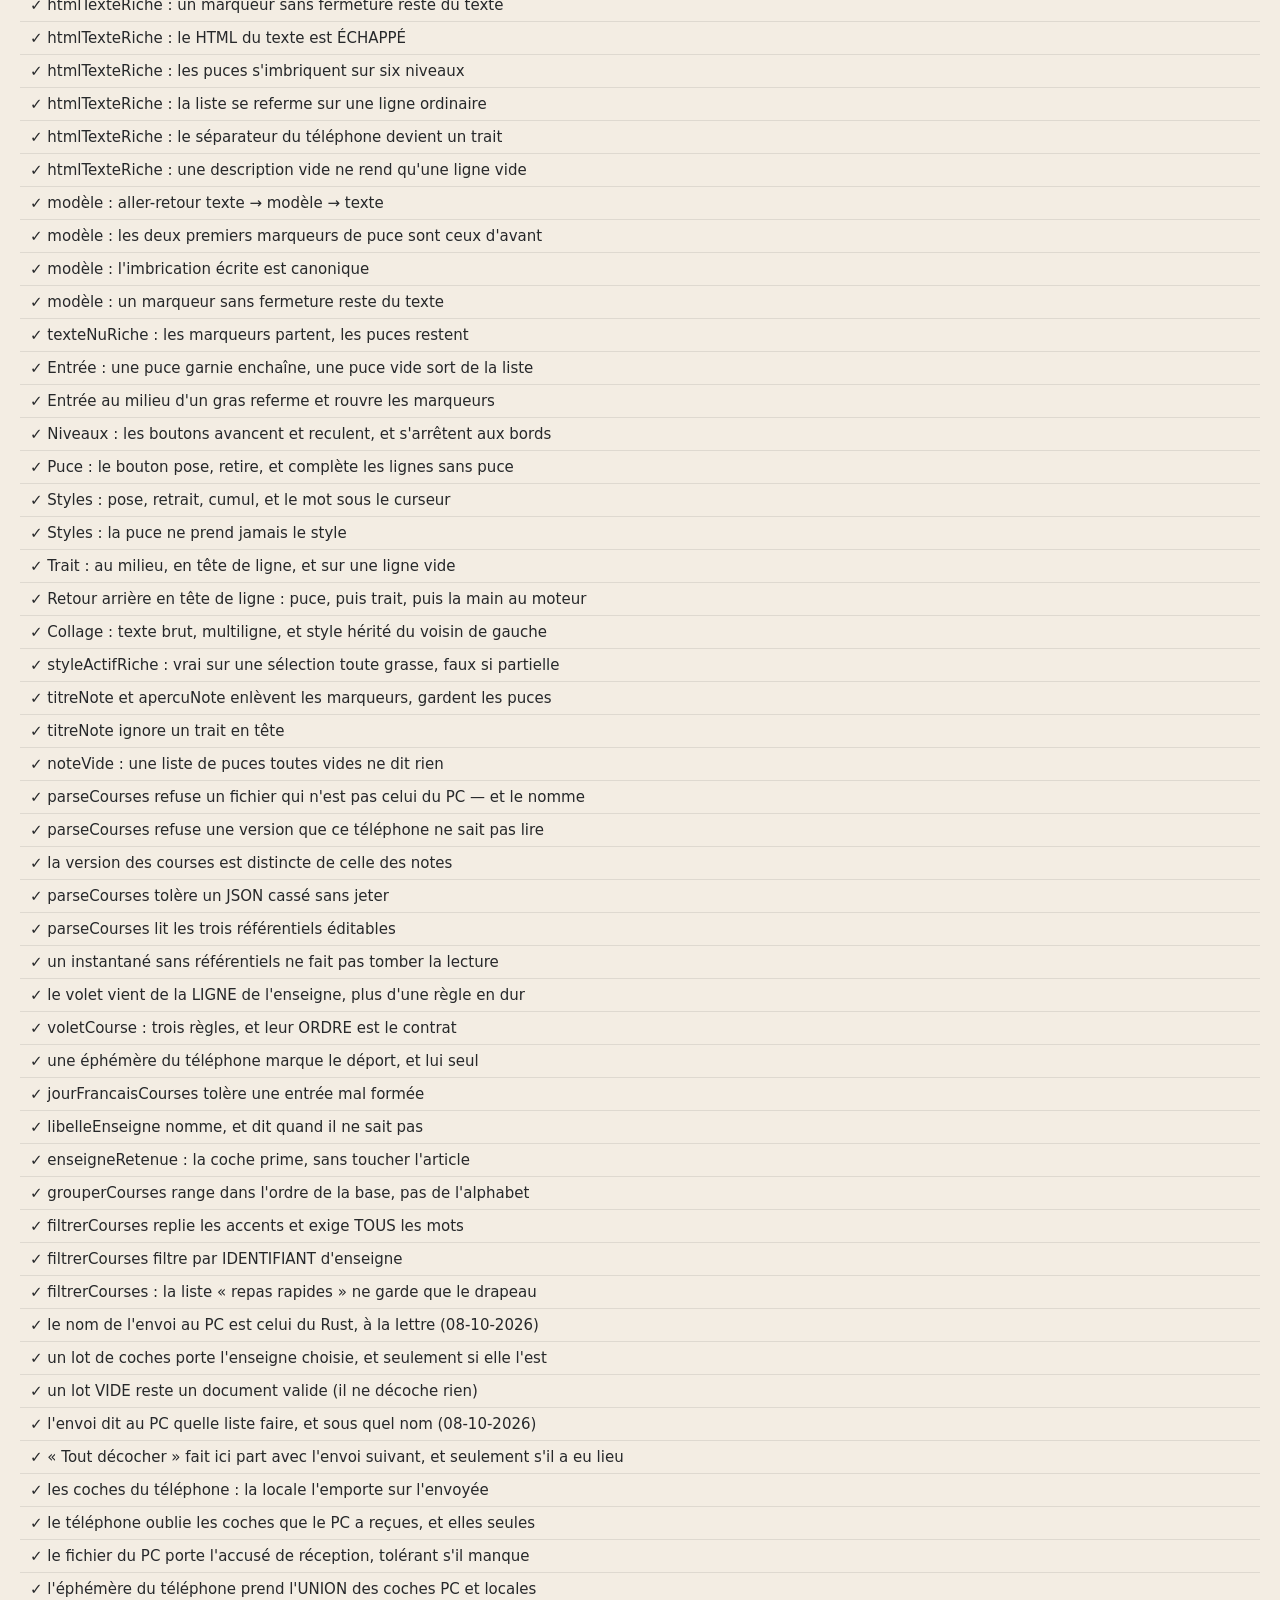
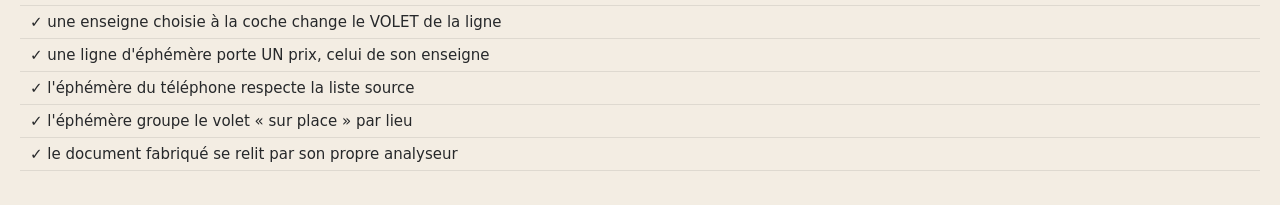
==== commit aee0d04f: "Courses : Tout decocher sur le telephone decoche aussi le PC au prochain envoi (v25)" ====
--- a/tests.html
+++ b/tests.html
@@ -881,6 +881,13 @@
         egal(Core.buildLotCoches({}, 'x', 'q').liste_uuid, '');
       });
 
+      test('« Tout décocher » fait ici part avec l\'envoi suivant, et seulement s\'il a eu lieu', function () {
+        // Le PC décoche TOUT avant d'appliquer un envoi qui porte la remise (08-10-2026).
+        egal(Core.buildLotCoches({}, 'x', 'q', 'complete', 'u', true).remise_a_zero, true);
+        egal(Core.buildLotCoches({}, 'x', 'q', 'complete', 'u').remise_a_zero, false);
+        egal(Core.buildLotCoches({}, 'x', 'q', 'complete', 'u', null).remise_a_zero, false);
+      });
+
       test('les coches du téléphone : la locale l\'emporte sur l\'envoyée', function () {
         var tout = Core.fusionCochesCourses(
           { 'u-a': { quantite: '1', commentaire: '', lot: 'L1' }, 'u-b': { quantite: '', commentaire: '', lot: 'L1' } },
